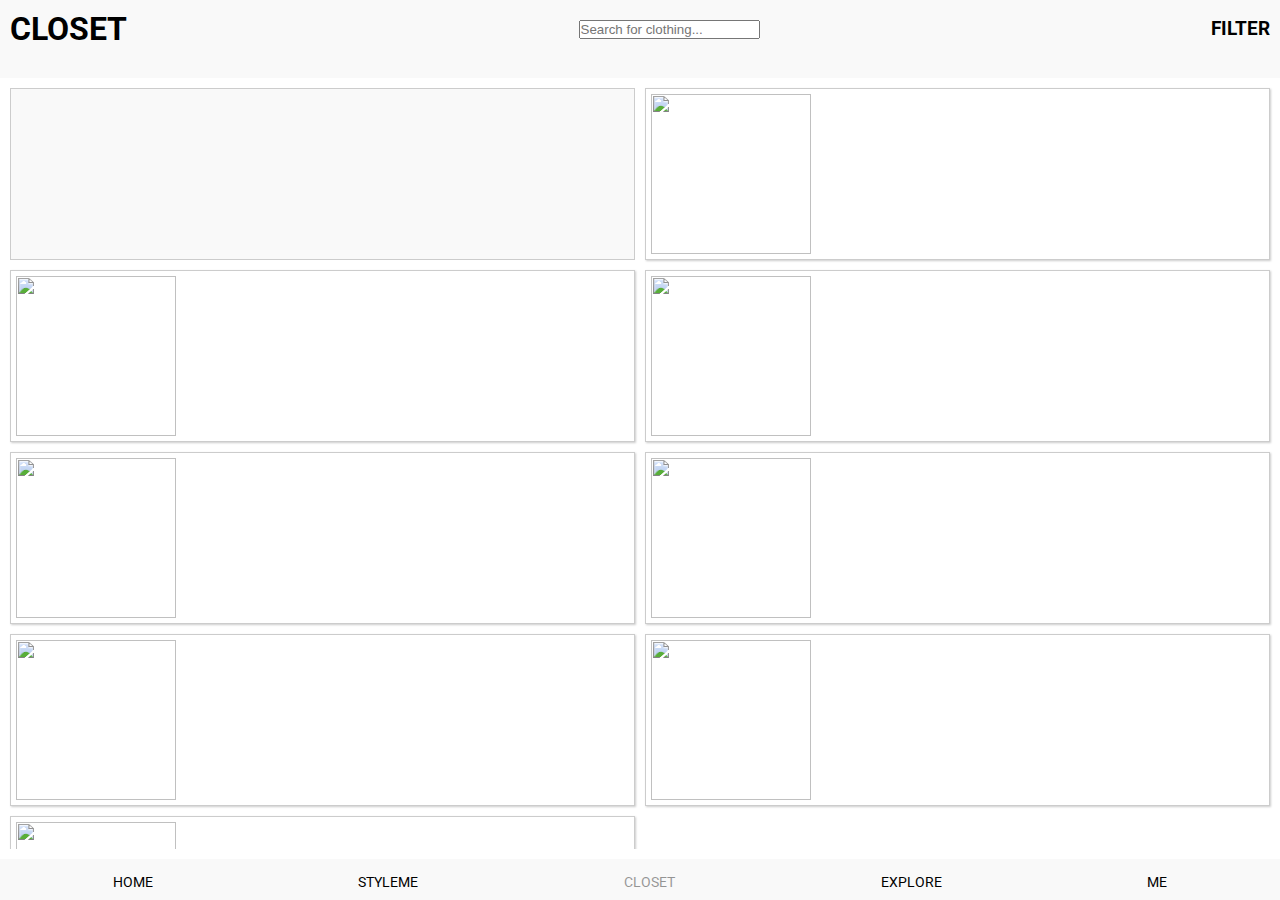
==== index.html @ d6cf50a1 "Add files via upload" ====
<!DOCTYPE html>
<html lang="en">
<head>
    <meta charset="UTF-8">
    <meta name="viewport" content="width=device-width, initial-scale=1.0">
    <meta http-equiv="X-UA-Compatible" content="ie-edge">
    <link rel="stylesheet" href="style.css"/>
    <link rel="stylesheet" href="fontawesome-free-5.12.1-web/css/all.min.css"/>
    <link href="https://fonts.googleapis.com/css?family=Roboto&display=swap" rel="stylesheet">
    
    <title>Sweather Closet Page</title>
</head>
<body>
    <!--<div id = "splash">
        <img src ="" alt ="" class="logo"/>
    </div>-->

    <!-- wrap around everything except footer b/c we want footer to be sticky-->
    <div class = "content">
        <header class="app-header">
            <div class="container">
                <h1>CLOSET</h1>
                <input type="text" id="search" placeholder="Search for clothing...">
                <h3>FILTER</h3>
            </div>
        </header>
    </div>

    <div class="grid container">
        <div class="add-panel">
            <a href="https://www.google.com">
                <i class="fas fa-plus"></i>
            </a>
        </div>

        <div class="item">
            <img src="img/adidassweater.jpg" alt=""/>
        </div>

        <div class="item">
            <img src="img/adidasshoes.jpg" alt=""/>
        </div>

        <div class="item">
            <img src="img/topmancardigan.jpg" alt=""/>
        </div>

        <div class="item">
            <img src="img/nikepants.jpg" alt=""/>
        </div>

        <div class="item">
            <img src="img/jeans.jpg" alt=""/>
        </div>

        <div class="item">
            <img src="img/beanie.jpg" alt=""/>
        </div>

        <div class="item">
            <img src="img/northfacehooie.jpg" alt=""/>
        </div>

        <div class="item">
            <img src="img/patagoniaparka.jpg" alt=""/>
        </div>

    </div>

    <div class="app-footer">
        <ul>
            <li>
                <i class="fas fa-home"></i>
                <p>HOME</p>
            </li>

            <li>
                <i class="fas fa-tshirt"></i>
                <p>STYLEME</p>
            </li>

            <li id="closet-icon">
                <i class="fas fa-door-closed"></i>
                <p>CLOSET</p>
            </li>

            <li>
                <i class="fas fa-search"></i>
                <p>EXPLORE</p>
            </li>

            <li>
                <i class="fas fa-user"></i>
                <p>ME</p>
            </li>


            
            
        </ul>
    </div>

    <script src="script.js"></script>
</body>
</html>
---- style.css ----
:root {
    --primary-color:#f9f9f9;
}

*{
    box-sizing: border-box;
    margin:0;
    padding:0;
}

html,
body{
    margin:0;
    height: 100%; /* adding this to make footer sticky */
}

body{
    font-family: 'Roboto', sans-serif;
    display: flex; /* adding this to make footer sticky */
    flex-direction: column; /* adding this to make footer sticky */
}

.content{
    flex: 1 0 auto; /* adding this to make footer sticky */
}

.container{
    width:100%;
    margin: 0 auto; /* 0 top and bottom, auto left and right*/
    padding:10px;
    /*overflow: none;*/
}


.app-header{
    background-color: var(--primary-color);
    padding-bottom: 20px;
    
    /*box-shadow: 2px 2px 8px #d3d3d3;*/
}
.app-header .container { /* want elements inside container to be flex */
    display:flex;
    flex-direction: row;
    align-items: center;
    justify-content: space-between;
}

.grid{
    display:grid;
    grid-template-columns: repeat(2, 1fr); /*repeating twice 1fr, creating two columns*/
    grid-gap: 10px;
    height:100%;
    overflow:auto;
}

.grid .item{
    display: flex;
    flex-direction: column;
    border: 1px #ccc solid;
    padding:5px;
    box-shadow: 1px 1px 2px #ccc; /*2px blur*/
}

.grid .add-panel{
    display: flex;
    flex-direction: column;
    border: 1px #ccc solid;
    padding:5px;
    background-color: var(--primary-color);
    justify-content: center;
    align-items: center;
}

.grid .add-panel i{
    color:black;
    opacity:0.7;
    font-size: 50px;
}

.grid .item img{
    width:160px;
    height:160px;
}

.app-footer{
    background-color: var(--primary-color); 
    padding:10px;
    font-size:14px;
    margin-top: 10px;
    flex-shrink: 0; /* adding this to make footer sticky */
}

.app-footer ul{
    display: flex;
    align-items: center;
    justify-content: space-around; /*put space in between elements and outside of element */
    list-style: none;
}

.app-footer ul li{
    display: flex; /*targeting list items and making them flex */
    flex-direction: column;
    align-items: center;
}

.app-footer ul li i{
    font-size: 20px;
    margin-bottom:5px;
}

.app-footer ul li .fa-door-closed{
    /*color:#686868;*/
    opacity:0.4;
}

.app-footer ul #closet-icon p{
    opacity:0.4;
}

.hide{
    display:none;
}
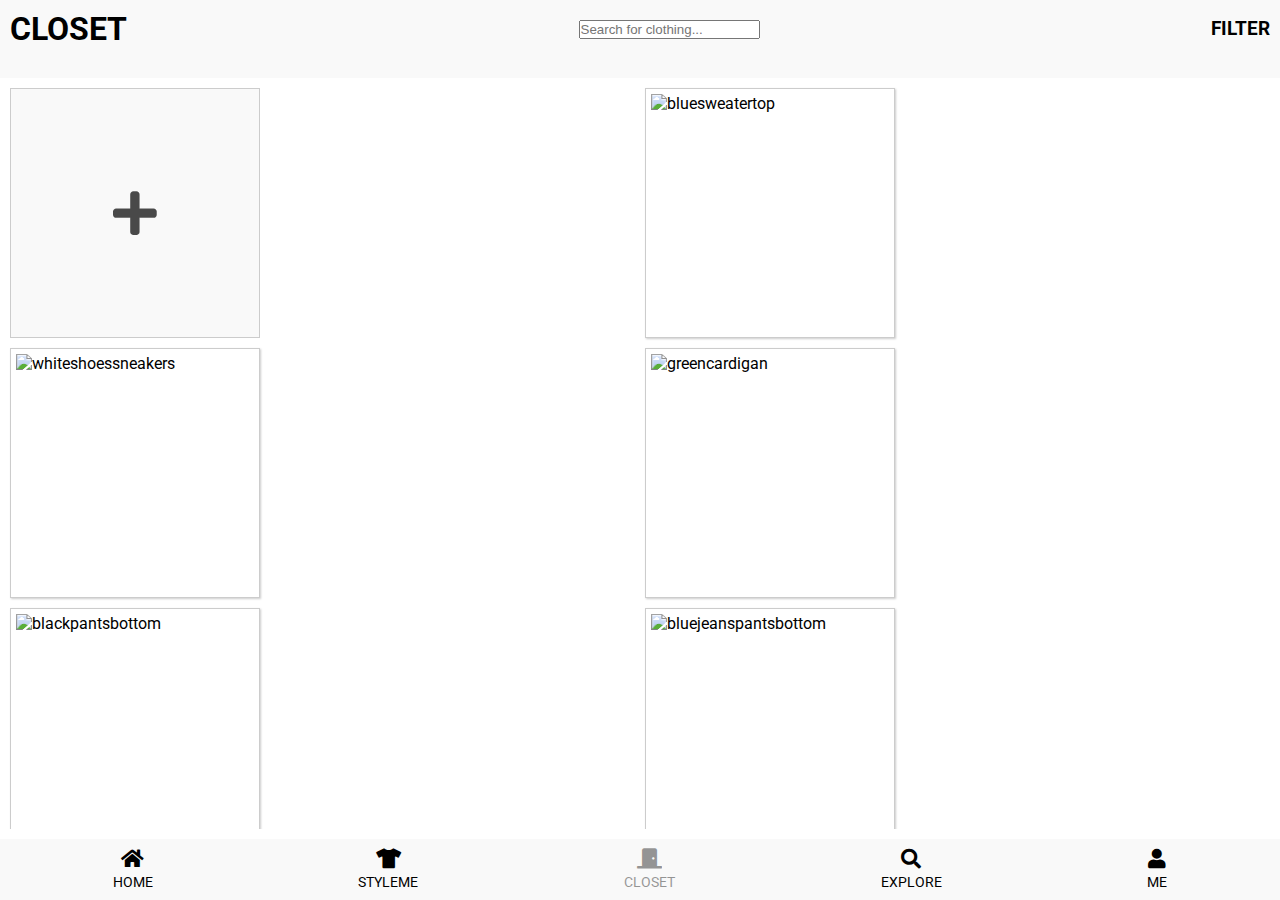
==== commit ed7720ae: "Updates to Code" ====
--- a/index.html
+++ b/index.html
@@ -34,35 +34,35 @@
         </div>
 
         <div class="item">
-            <img src="img/adidassweater.jpg" alt=""/>
+            <img src="img/adidassweater.jpg" alt="bluesweatertop"/>
         </div>
 
         <div class="item">
-            <img src="img/adidasshoes.jpg" alt=""/>
+            <img src="img/adidasshoes.jpg" alt="whiteshoessneakers"/>
         </div>
 
         <div class="item">
-            <img src="img/topmancardigan.jpg" alt=""/>
+            <img src="img/topmancardigan.jpg" alt="greencardigan"/>
         </div>
 
         <div class="item">
-            <img src="img/nikepants.jpg" alt=""/>
+            <img src="img/nikepants.jpg" alt="blackpantsbottom"/>
         </div>
 
         <div class="item">
-            <img src="img/jeans.jpg" alt=""/>
+            <img src="img/jeans.jpg" alt="bluejeanspantsbottom"/>
         </div>
 
         <div class="item">
-            <img src="img/beanie.jpg" alt=""/>
+            <img src="img/beanie.jpg" alt="yellowbeaniehat"/>
         </div>
 
         <div class="item">
-            <img src="img/northfacehooie.jpg" alt=""/>
+            <img src="img/northfacehooie.jpg" alt="bluehoodietop"/>
         </div>
 
         <div class="item">
-            <img src="img/patagoniaparka.jpg" alt=""/>
+            <img src="img/patagoniaparka.jpg" alt="blackparkacoattopjacket"/>
         </div>
 
     </div>
--- a/style.css
+++ b/style.css
@@ -59,6 +59,8 @@
     border: 1px #ccc solid;
     padding:5px;
     box-shadow: 1px 1px 2px #ccc; /*2px blur*/
+    width: 250px;
+    height: 250px;
 }
 
 .grid .add-panel{
@@ -69,6 +71,8 @@
     background-color: var(--primary-color);
     justify-content: center;
     align-items: center;
+    width: 250px;
+    height: 250px;
 }
 
 .grid .add-panel i{
@@ -78,8 +82,8 @@
 }
 
 .grid .item img{
-    width:160px;
-    height:160px;
+    width:100%;
+    height:100%;
 }
 
 .app-footer{
--- a/fontawesome-free-5.12.1-web/css/all.min.css
+++ b/fontawesome-free-5.12.1-web/css/all.min.css
@@ -0,0 +1,5 @@
+/*!
+ * Font Awesome Free 5.12.1 by @fontawesome - https://fontawesome.com
+ * License - https://fontawesome.com/license/free (Icons: CC BY 4.0, Fonts: SIL OFL 1.1, Code: MIT License)
+ */
+.fa,.fab,.fad,.fal,.far,.fas{-moz-osx-font-smoothing:grayscale;-webkit-font-smoothing:antialiased;display:inline-block;font-style:normal;font-variant:normal;text-rendering:auto;line-height:1}.fa-lg{font-size:1.33333em;line-height:.75em;vertical-align:-.0667em}.fa-xs{font-size:.75em}.fa-sm{font-size:.875em}.fa-1x{font-size:1em}.fa-2x{font-size:2em}.fa-3x{font-size:3em}.fa-4x{font-size:4em}.fa-5x{font-size:5em}.fa-6x{font-size:6em}.fa-7x{font-size:7em}.fa-8x{font-size:8em}.fa-9x{font-size:9em}.fa-10x{font-size:10em}.fa-fw{text-align:center;width:1.25em}.fa-ul{list-style-type:none;margin-left:2.5em;padding-left:0}.fa-ul>li{position:relative}.fa-li{left:-2em;position:absolute;text-align:center;width:2em;line-height:inherit}.fa-border{border:.08em solid #eee;border-radius:.1em;padding:.2em .25em .15em}.fa-pull-left{float:left}.fa-pull-right{float:right}.fa.fa-pull-left,.fab.fa-pull-left,.fal.fa-pull-left,.far.fa-pull-left,.fas.fa-pull-left{margin-right:.3em}.fa.fa-pull-right,.fab.fa-pull-right,.fal.fa-pull-right,.far.fa-pull-right,.fas.fa-pull-right{margin-left:.3em}.fa-spin{-webkit-animation:fa-spin 2s linear infinite;animation:fa-spin 2s linear infinite}.fa-pulse{-webkit-animation:fa-spin 1s steps(8) infinite;animation:fa-spin 1s steps(8) infinite}@-webkit-keyframes fa-spin{0%{-webkit-transform:rotate(0deg);transform:rotate(0deg)}to{-webkit-transform:rotate(1turn);transform:rotate(1turn)}}@keyframes fa-spin{0%{-webkit-transform:rotate(0deg);transform:rotate(0deg)}to{-webkit-transform:rotate(1turn);transform:rotate(1turn)}}.fa-rotate-90{-ms-filter:"progid:DXImageTransform.Microsoft.BasicImage(rotation=1)";-webkit-transform:rotate(90deg);transform:rotate(90deg)}.fa-rotate-180{-ms-filter:"progid:DXImageTransform.Microsoft.BasicImage(rotation=2)";-webkit-transform:rotate(180deg);transform:rotate(180deg)}.fa-rotate-270{-ms-filter:"progid:DXImageTransform.Microsoft.BasicImage(rotation=3)";-webkit-transform:rotate(270deg);transform:rotate(270deg)}.fa-flip-horizontal{-ms-filter:"progid:DXImageTransform.Microsoft.BasicImage(rotation=0, mirror=1)";-webkit-transform:scaleX(-1);transform:scaleX(-1)}.fa-flip-vertical{-webkit-transform:scaleY(-1);transform:scaleY(-1)}.fa-flip-both,.fa-flip-horizontal.fa-flip-vertical,.fa-flip-vertical{-ms-filter:"progid:DXImageTransform.Microsoft.BasicImage(rotation=2, mirror=1)"}.fa-flip-both,.fa-flip-horizontal.fa-flip-vertical{-webkit-transform:scale(-1);transform:scale(-1)}:root .fa-flip-both,:root .fa-flip-horizontal,:root .fa-flip-vertical,:root .fa-rotate-90,:root .fa-rotate-180,:root .fa-rotate-270{-webkit-filter:none;filter:none}.fa-stack{display:inline-block;height:2em;line-height:2em;position:relative;vertical-align:middle;width:2.5em}.fa-stack-1x,.fa-stack-2x{left:0;position:absolute;text-align:center;width:100%}.fa-stack-1x{line-height:inherit}.fa-stack-2x{font-size:2em}.fa-inverse{color:#fff}.fa-500px:before{content:"\f26e"}.fa-accessible-icon:before{content:"\f368"}.fa-accusoft:before{content:"\f369"}.fa-acquisitions-incorporated:before{content:"\f6af"}.fa-ad:before{content:"\f641"}.fa-address-book:before{content:"\f2b9"}.fa-address-card:before{content:"\f2bb"}.fa-adjust:before{content:"\f042"}.fa-adn:before{content:"\f170"}.fa-adobe:before{content:"\f778"}.fa-adversal:before{content:"\f36a"}.fa-affiliatetheme:before{content:"\f36b"}.fa-air-freshener:before{content:"\f5d0"}.fa-airbnb:before{content:"\f834"}.fa-algolia:before{content:"\f36c"}.fa-align-center:before{content:"\f037"}.fa-align-justify:before{content:"\f039"}.fa-align-left:before{content:"\f036"}.fa-align-right:before{content:"\f038"}.fa-alipay:before{content:"\f642"}.fa-allergies:before{content:"\f461"}.fa-amazon:before{content:"\f270"}.fa-amazon-pay:before{content:"\f42c"}.fa-ambulance:before{content:"\f0f9"}.fa-american-sign-language-interpreting:before{content:"\f2a3"}.fa-amilia:before{content:"\f36d"}.fa-anchor:before{content:"\f13d"}.fa-android:before{content:"\f17b"}.fa-angellist:before{content:"\f209"}.fa-angle-double-down:before{content:"\f103"}.fa-angle-double-left:before{content:"\f100"}.fa-angle-double-right:before{content:"\f101"}.fa-angle-double-up:before{content:"\f102"}.fa-angle-down:before{content:"\f107"}.fa-angle-left:before{content:"\f104"}.fa-angle-right:before{content:"\f105"}.fa-angle-up:before{content:"\f106"}.fa-angry:before{content:"\f556"}.fa-angrycreative:before{content:"\f36e"}.fa-angular:before{content:"\f420"}.fa-ankh:before{content:"\f644"}.fa-app-store:before{content:"\f36f"}.fa-app-store-ios:before{content:"\f370"}.fa-apper:before{content:"\f371"}.fa-apple:before{content:"\f179"}.fa-apple-alt:before{content:"\f5d1"}.fa-apple-pay:before{content:"\f415"}.fa-archive:before{content:"\f187"}.fa-archway:before{content:"\f557"}.fa-arrow-alt-circle-down:before{content:"\f358"}.fa-arrow-alt-circle-left:before{content:"\f359"}.fa-arrow-alt-circle-right:before{content:"\f35a"}.fa-arrow-alt-circle-up:before{content:"\f35b"}.fa-arrow-circle-down:before{content:"\f0ab"}.fa-arrow-circle-left:before{content:"\f0a8"}.fa-arrow-circle-right:before{content:"\f0a9"}.fa-arrow-circle-up:before{content:"\f0aa"}.fa-arrow-down:before{content:"\f063"}.fa-arrow-left:before{content:"\f060"}.fa-arrow-right:before{content:"\f061"}.fa-arrow-up:before{content:"\f062"}.fa-arrows-alt:before{content:"\f0b2"}.fa-arrows-alt-h:before{content:"\f337"}.fa-arrows-alt-v:before{content:"\f338"}.fa-artstation:before{content:"\f77a"}.fa-assistive-listening-systems:before{content:"\f2a2"}.fa-asterisk:before{content:"\f069"}.fa-asymmetrik:before{content:"\f372"}.fa-at:before{content:"\f1fa"}.fa-atlas:before{content:"\f558"}.fa-atlassian:before{content:"\f77b"}.fa-atom:before{content:"\f5d2"}.fa-audible:before{content:"\f373"}.fa-audio-description:before{content:"\f29e"}.fa-autoprefixer:before{content:"\f41c"}.fa-avianex:before{content:"\f374"}.fa-aviato:before{content:"\f421"}.fa-award:before{content:"\f559"}.fa-aws:before{content:"\f375"}.fa-baby:before{content:"\f77c"}.fa-baby-carriage:before{content:"\f77d"}.fa-backspace:before{content:"\f55a"}.fa-backward:before{content:"\f04a"}.fa-bacon:before{content:"\f7e5"}.fa-bahai:before{content:"\f666"}.fa-balance-scale:before{content:"\f24e"}.fa-balance-scale-left:before{content:"\f515"}.fa-balance-scale-right:before{content:"\f516"}.fa-ban:before{content:"\f05e"}.fa-band-aid:before{content:"\f462"}.fa-bandcamp:before{content:"\f2d5"}.fa-barcode:before{content:"\f02a"}.fa-bars:before{content:"\f0c9"}.fa-baseball-ball:before{content:"\f433"}.fa-basketball-ball:before{content:"\f434"}.fa-bath:before{content:"\f2cd"}.fa-battery-empty:before{content:"\f244"}.fa-battery-full:before{content:"\f240"}.fa-battery-half:before{content:"\f242"}.fa-battery-quarter:before{content:"\f243"}.fa-battery-three-quarters:before{content:"\f241"}.fa-battle-net:before{content:"\f835"}.fa-bed:before{content:"\f236"}.fa-beer:before{content:"\f0fc"}.fa-behance:before{content:"\f1b4"}.fa-behance-square:before{content:"\f1b5"}.fa-bell:before{content:"\f0f3"}.fa-bell-slash:before{content:"\f1f6"}.fa-bezier-curve:before{content:"\f55b"}.fa-bible:before{content:"\f647"}.fa-bicycle:before{content:"\f206"}.fa-biking:before{content:"\f84a"}.fa-bimobject:before{content:"\f378"}.fa-binoculars:before{content:"\f1e5"}.fa-biohazard:before{content:"\f780"}.fa-birthday-cake:before{content:"\f1fd"}.fa-bitbucket:before{content:"\f171"}.fa-bitcoin:before{content:"\f379"}.fa-bity:before{content:"\f37a"}.fa-black-tie:before{content:"\f27e"}.fa-blackberry:before{content:"\f37b"}.fa-blender:before{content:"\f517"}.fa-blender-phone:before{content:"\f6b6"}.fa-blind:before{content:"\f29d"}.fa-blog:before{content:"\f781"}.fa-blogger:before{content:"\f37c"}.fa-blogger-b:before{content:"\f37d"}.fa-bluetooth:before{content:"\f293"}.fa-bluetooth-b:before{content:"\f294"}.fa-bold:before{content:"\f032"}.fa-bolt:before{content:"\f0e7"}.fa-bomb:before{content:"\f1e2"}.fa-bone:before{content:"\f5d7"}.fa-bong:before{content:"\f55c"}.fa-book:before{content:"\f02d"}.fa-book-dead:before{content:"\f6b7"}.fa-book-medical:before{content:"\f7e6"}.fa-book-open:before{content:"\f518"}.fa-book-reader:before{content:"\f5da"}.fa-bookmark:before{content:"\f02e"}.fa-bootstrap:before{content:"\f836"}.fa-border-all:before{content:"\f84c"}.fa-border-none:before{content:"\f850"}.fa-border-style:before{content:"\f853"}.fa-bowling-ball:before{content:"\f436"}.fa-box:before{content:"\f466"}.fa-box-open:before{content:"\f49e"}.fa-boxes:before{content:"\f468"}.fa-braille:before{content:"\f2a1"}.fa-brain:before{content:"\f5dc"}.fa-bread-slice:before{content:"\f7ec"}.fa-briefcase:before{content:"\f0b1"}.fa-briefcase-medical:before{content:"\f469"}.fa-broadcast-tower:before{content:"\f519"}.fa-broom:before{content:"\f51a"}.fa-brush:before{content:"\f55d"}.fa-btc:before{content:"\f15a"}.fa-buffer:before{content:"\f837"}.fa-bug:before{content:"\f188"}.fa-building:before{content:"\f1ad"}.fa-bullhorn:before{content:"\f0a1"}.fa-bullseye:before{content:"\f140"}.fa-burn:before{content:"\f46a"}.fa-buromobelexperte:before{content:"\f37f"}.fa-bus:before{content:"\f207"}.fa-bus-alt:before{content:"\f55e"}.fa-business-time:before{content:"\f64a"}.fa-buy-n-large:before{content:"\f8a6"}.fa-buysellads:before{content:"\f20d"}.fa-calculator:before{content:"\f1ec"}.fa-calendar:before{content:"\f133"}.fa-calendar-alt:before{content:"\f073"}.fa-calendar-check:before{content:"\f274"}.fa-calendar-day:before{content:"\f783"}.fa-calendar-minus:before{content:"\f272"}.fa-calendar-plus:before{content:"\f271"}.fa-calendar-times:before{content:"\f273"}.fa-calendar-week:before{content:"\f784"}.fa-camera:before{content:"\f030"}.fa-camera-retro:before{content:"\f083"}.fa-campground:before{content:"\f6bb"}.fa-canadian-maple-leaf:before{content:"\f785"}.fa-candy-cane:before{content:"\f786"}.fa-cannabis:before{content:"\f55f"}.fa-capsules:before{content:"\f46b"}.fa-car:before{content:"\f1b9"}.fa-car-alt:before{content:"\f5de"}.fa-car-battery:before{content:"\f5df"}.fa-car-crash:before{content:"\f5e1"}.fa-car-side:before{content:"\f5e4"}.fa-caravan:before{content:"\f8ff"}.fa-caret-down:before{content:"\f0d7"}.fa-caret-left:before{content:"\f0d9"}.fa-caret-right:before{content:"\f0da"}.fa-caret-square-down:before{content:"\f150"}.fa-caret-square-left:before{content:"\f191"}.fa-caret-square-right:before{content:"\f152"}.fa-caret-square-up:before{content:"\f151"}.fa-caret-up:before{content:"\f0d8"}.fa-carrot:before{content:"\f787"}.fa-cart-arrow-down:before{content:"\f218"}.fa-cart-plus:before{content:"\f217"}.fa-cash-register:before{content:"\f788"}.fa-cat:before{content:"\f6be"}.fa-cc-amazon-pay:before{content:"\f42d"}.fa-cc-amex:before{content:"\f1f3"}.fa-cc-apple-pay:before{content:"\f416"}.fa-cc-diners-club:before{content:"\f24c"}.fa-cc-discover:before{content:"\f1f2"}.fa-cc-jcb:before{content:"\f24b"}.fa-cc-mastercard:before{content:"\f1f1"}.fa-cc-paypal:before{content:"\f1f4"}.fa-cc-stripe:before{content:"\f1f5"}.fa-cc-visa:before{content:"\f1f0"}.fa-centercode:before{content:"\f380"}.fa-centos:before{content:"\f789"}.fa-certificate:before{content:"\f0a3"}.fa-chair:before{content:"\f6c0"}.fa-chalkboard:before{content:"\f51b"}.fa-chalkboard-teacher:before{content:"\f51c"}.fa-charging-station:before{content:"\f5e7"}.fa-chart-area:before{content:"\f1fe"}.fa-chart-bar:before{content:"\f080"}.fa-chart-line:before{content:"\f201"}.fa-chart-pie:before{content:"\f200"}.fa-check:before{content:"\f00c"}.fa-check-circle:before{content:"\f058"}.fa-check-double:before{content:"\f560"}.fa-check-square:before{content:"\f14a"}.fa-cheese:before{content:"\f7ef"}.fa-chess:before{content:"\f439"}.fa-chess-bishop:before{content:"\f43a"}.fa-chess-board:before{content:"\f43c"}.fa-chess-king:before{content:"\f43f"}.fa-chess-knight:before{content:"\f441"}.fa-chess-pawn:before{content:"\f443"}.fa-chess-queen:before{content:"\f445"}.fa-chess-rook:before{content:"\f447"}.fa-chevron-circle-down:before{content:"\f13a"}.fa-chevron-circle-left:before{content:"\f137"}.fa-chevron-circle-right:before{content:"\f138"}.fa-chevron-circle-up:before{content:"\f139"}.fa-chevron-down:before{content:"\f078"}.fa-chevron-left:before{content:"\f053"}.fa-chevron-right:before{content:"\f054"}.fa-chevron-up:before{content:"\f077"}.fa-child:before{content:"\f1ae"}.fa-chrome:before{content:"\f268"}.fa-chromecast:before{content:"\f838"}.fa-church:before{content:"\f51d"}.fa-circle:before{content:"\f111"}.fa-circle-notch:before{content:"\f1ce"}.fa-city:before{content:"\f64f"}.fa-clinic-medical:before{content:"\f7f2"}.fa-clipboard:before{content:"\f328"}.fa-clipboard-check:before{content:"\f46c"}.fa-clipboard-list:before{content:"\f46d"}.fa-clock:before{content:"\f017"}.fa-clone:before{content:"\f24d"}.fa-closed-captioning:before{content:"\f20a"}.fa-cloud:before{content:"\f0c2"}.fa-cloud-download-alt:before{content:"\f381"}.fa-cloud-meatball:before{content:"\f73b"}.fa-cloud-moon:before{content:"\f6c3"}.fa-cloud-moon-rain:before{content:"\f73c"}.fa-cloud-rain:before{content:"\f73d"}.fa-cloud-showers-heavy:before{content:"\f740"}.fa-cloud-sun:before{content:"\f6c4"}.fa-cloud-sun-rain:before{content:"\f743"}.fa-cloud-upload-alt:before{content:"\f382"}.fa-cloudscale:before{content:"\f383"}.fa-cloudsmith:before{content:"\f384"}.fa-cloudversify:before{content:"\f385"}.fa-cocktail:before{content:"\f561"}.fa-code:before{content:"\f121"}.fa-code-branch:before{content:"\f126"}.fa-codepen:before{content:"\f1cb"}.fa-codiepie:before{content:"\f284"}.fa-coffee:before{content:"\f0f4"}.fa-cog:before{content:"\f013"}.fa-cogs:before{content:"\f085"}.fa-coins:before{content:"\f51e"}.fa-columns:before{content:"\f0db"}.fa-comment:before{content:"\f075"}.fa-comment-alt:before{content:"\f27a"}.fa-comment-dollar:before{content:"\f651"}.fa-comment-dots:before{content:"\f4ad"}.fa-comment-medical:before{content:"\f7f5"}.fa-comment-slash:before{content:"\f4b3"}.fa-comments:before{content:"\f086"}.fa-comments-dollar:before{content:"\f653"}.fa-compact-disc:before{content:"\f51f"}.fa-compass:before{content:"\f14e"}.fa-compress:before{content:"\f066"}.fa-compress-alt:before{content:"\f422"}.fa-compress-arrows-alt:before{content:"\f78c"}.fa-concierge-bell:before{content:"\f562"}.fa-confluence:before{content:"\f78d"}.fa-connectdevelop:before{content:"\f20e"}.fa-contao:before{content:"\f26d"}.fa-cookie:before{content:"\f563"}.fa-cookie-bite:before{content:"\f564"}.fa-copy:before{content:"\f0c5"}.fa-copyright:before{content:"\f1f9"}.fa-cotton-bureau:before{content:"\f89e"}.fa-couch:before{content:"\f4b8"}.fa-cpanel:before{content:"\f388"}.fa-creative-commons:before{content:"\f25e"}.fa-creative-commons-by:before{content:"\f4e7"}.fa-creative-commons-nc:before{content:"\f4e8"}.fa-creative-commons-nc-eu:before{content:"\f4e9"}.fa-creative-commons-nc-jp:before{content:"\f4ea"}.fa-creative-commons-nd:before{content:"\f4eb"}.fa-creative-commons-pd:before{content:"\f4ec"}.fa-creative-commons-pd-alt:before{content:"\f4ed"}.fa-creative-commons-remix:before{content:"\f4ee"}.fa-creative-commons-sa:before{content:"\f4ef"}.fa-creative-commons-sampling:before{content:"\f4f0"}.fa-creative-commons-sampling-plus:before{content:"\f4f1"}.fa-creative-commons-share:before{content:"\f4f2"}.fa-creative-commons-zero:before{content:"\f4f3"}.fa-credit-card:before{content:"\f09d"}.fa-critical-role:before{content:"\f6c9"}.fa-crop:before{content:"\f125"}.fa-crop-alt:before{content:"\f565"}.fa-cross:before{content:"\f654"}.fa-crosshairs:before{content:"\f05b"}.fa-crow:before{content:"\f520"}.fa-crown:before{content:"\f521"}.fa-crutch:before{content:"\f7f7"}.fa-css3:before{content:"\f13c"}.fa-css3-alt:before{content:"\f38b"}.fa-cube:before{content:"\f1b2"}.fa-cubes:before{content:"\f1b3"}.fa-cut:before{content:"\f0c4"}.fa-cuttlefish:before{content:"\f38c"}.fa-d-and-d:before{content:"\f38d"}.fa-d-and-d-beyond:before{content:"\f6ca"}.fa-dailymotion:before{content:"\f952"}.fa-dashcube:before{content:"\f210"}.fa-database:before{content:"\f1c0"}.fa-deaf:before{content:"\f2a4"}.fa-delicious:before{content:"\f1a5"}.fa-democrat:before{content:"\f747"}.fa-deploydog:before{content:"\f38e"}.fa-deskpro:before{content:"\f38f"}.fa-desktop:before{content:"\f108"}.fa-dev:before{content:"\f6cc"}.fa-deviantart:before{content:"\f1bd"}.fa-dharmachakra:before{content:"\f655"}.fa-dhl:before{content:"\f790"}.fa-diagnoses:before{content:"\f470"}.fa-diaspora:before{content:"\f791"}.fa-dice:before{content:"\f522"}.fa-dice-d20:before{content:"\f6cf"}.fa-dice-d6:before{content:"\f6d1"}.fa-dice-five:before{content:"\f523"}.fa-dice-four:before{content:"\f524"}.fa-dice-one:before{content:"\f525"}.fa-dice-six:before{content:"\f526"}.fa-dice-three:before{content:"\f527"}.fa-dice-two:before{content:"\f528"}.fa-digg:before{content:"\f1a6"}.fa-digital-ocean:before{content:"\f391"}.fa-digital-tachograph:before{content:"\f566"}.fa-directions:before{content:"\f5eb"}.fa-discord:before{content:"\f392"}.fa-discourse:before{content:"\f393"}.fa-divide:before{content:"\f529"}.fa-dizzy:before{content:"\f567"}.fa-dna:before{content:"\f471"}.fa-dochub:before{content:"\f394"}.fa-docker:before{content:"\f395"}.fa-dog:before{content:"\f6d3"}.fa-dollar-sign:before{content:"\f155"}.fa-dolly:before{content:"\f472"}.fa-dolly-flatbed:before{content:"\f474"}.fa-donate:before{content:"\f4b9"}.fa-door-closed:before{content:"\f52a"}.fa-door-open:before{content:"\f52b"}.fa-dot-circle:before{content:"\f192"}.fa-dove:before{content:"\f4ba"}.fa-download:before{content:"\f019"}.fa-draft2digital:before{content:"\f396"}.fa-drafting-compass:before{content:"\f568"}.fa-dragon:before{content:"\f6d5"}.fa-draw-polygon:before{content:"\f5ee"}.fa-dribbble:before{content:"\f17d"}.fa-dribbble-square:before{content:"\f397"}.fa-dropbox:before{content:"\f16b"}.fa-drum:before{content:"\f569"}.fa-drum-steelpan:before{content:"\f56a"}.fa-drumstick-bite:before{content:"\f6d7"}.fa-drupal:before{content:"\f1a9"}.fa-dumbbell:before{content:"\f44b"}.fa-dumpster:before{content:"\f793"}.fa-dumpster-fire:before{content:"\f794"}.fa-dungeon:before{content:"\f6d9"}.fa-dyalog:before{content:"\f399"}.fa-earlybirds:before{content:"\f39a"}.fa-ebay:before{content:"\f4f4"}.fa-edge:before{content:"\f282"}.fa-edit:before{content:"\f044"}.fa-egg:before{content:"\f7fb"}.fa-eject:before{content:"\f052"}.fa-elementor:before{content:"\f430"}.fa-ellipsis-h:before{content:"\f141"}.fa-ellipsis-v:before{content:"\f142"}.fa-ello:before{content:"\f5f1"}.fa-ember:before{content:"\f423"}.fa-empire:before{content:"\f1d1"}.fa-envelope:before{content:"\f0e0"}.fa-envelope-open:before{content:"\f2b6"}.fa-envelope-open-text:before{content:"\f658"}.fa-envelope-square:before{content:"\f199"}.fa-envira:before{content:"\f299"}.fa-equals:before{content:"\f52c"}.fa-eraser:before{content:"\f12d"}.fa-erlang:before{content:"\f39d"}.fa-ethereum:before{content:"\f42e"}.fa-ethernet:before{content:"\f796"}.fa-etsy:before{content:"\f2d7"}.fa-euro-sign:before{content:"\f153"}.fa-evernote:before{content:"\f839"}.fa-exchange-alt:before{content:"\f362"}.fa-exclamation:before{content:"\f12a"}.fa-exclamation-circle:before{content:"\f06a"}.fa-exclamation-triangle:before{content:"\f071"}.fa-expand:before{content:"\f065"}.fa-expand-alt:before{content:"\f424"}.fa-expand-arrows-alt:before{content:"\f31e"}.fa-expeditedssl:before{content:"\f23e"}.fa-external-link-alt:before{content:"\f35d"}.fa-external-link-square-alt:before{content:"\f360"}.fa-eye:before{content:"\f06e"}.fa-eye-dropper:before{content:"\f1fb"}.fa-eye-slash:before{content:"\f070"}.fa-facebook:before{content:"\f09a"}.fa-facebook-f:before{content:"\f39e"}.fa-facebook-messenger:before{content:"\f39f"}.fa-facebook-square:before{content:"\f082"}.fa-fan:before{content:"\f863"}.fa-fantasy-flight-games:before{content:"\f6dc"}.fa-fast-backward:before{content:"\f049"}.fa-fast-forward:before{content:"\f050"}.fa-fax:before{content:"\f1ac"}.fa-feather:before{content:"\f52d"}.fa-feather-alt:before{content:"\f56b"}.fa-fedex:before{content:"\f797"}.fa-fedora:before{content:"\f798"}.fa-female:before{content:"\f182"}.fa-fighter-jet:before{content:"\f0fb"}.fa-figma:before{content:"\f799"}.fa-file:before{content:"\f15b"}.fa-file-alt:before{content:"\f15c"}.fa-file-archive:before{content:"\f1c6"}.fa-file-audio:before{content:"\f1c7"}.fa-file-code:before{content:"\f1c9"}.fa-file-contract:before{content:"\f56c"}.fa-file-csv:before{content:"\f6dd"}.fa-file-download:before{content:"\f56d"}.fa-file-excel:before{content:"\f1c3"}.fa-file-export:before{content:"\f56e"}.fa-file-image:before{content:"\f1c5"}.fa-file-import:before{content:"\f56f"}.fa-file-invoice:before{content:"\f570"}.fa-file-invoice-dollar:before{content:"\f571"}.fa-file-medical:before{content:"\f477"}.fa-file-medical-alt:before{content:"\f478"}.fa-file-pdf:before{content:"\f1c1"}.fa-file-powerpoint:before{content:"\f1c4"}.fa-file-prescription:before{content:"\f572"}.fa-file-signature:before{content:"\f573"}.fa-file-upload:before{content:"\f574"}.fa-file-video:before{content:"\f1c8"}.fa-file-word:before{content:"\f1c2"}.fa-fill:before{content:"\f575"}.fa-fill-drip:before{content:"\f576"}.fa-film:before{content:"\f008"}.fa-filter:before{content:"\f0b0"}.fa-fingerprint:before{content:"\f577"}.fa-fire:before{content:"\f06d"}.fa-fire-alt:before{content:"\f7e4"}.fa-fire-extinguisher:before{content:"\f134"}.fa-firefox:before{content:"\f269"}.fa-firefox-browser:before{content:"\f907"}.fa-first-aid:before{content:"\f479"}.fa-first-order:before{content:"\f2b0"}.fa-first-order-alt:before{content:"\f50a"}.fa-firstdraft:before{content:"\f3a1"}.fa-fish:before{content:"\f578"}.fa-fist-raised:before{content:"\f6de"}.fa-flag:before{content:"\f024"}.fa-flag-checkered:before{content:"\f11e"}.fa-flag-usa:before{content:"\f74d"}.fa-flask:before{content:"\f0c3"}.fa-flickr:before{content:"\f16e"}.fa-flipboard:before{content:"\f44d"}.fa-flushed:before{content:"\f579"}.fa-fly:before{content:"\f417"}.fa-folder:before{content:"\f07b"}.fa-folder-minus:before{content:"\f65d"}.fa-folder-open:before{content:"\f07c"}.fa-folder-plus:before{content:"\f65e"}.fa-font:before{content:"\f031"}.fa-font-awesome:before{content:"\f2b4"}.fa-font-awesome-alt:before{content:"\f35c"}.fa-font-awesome-flag:before{content:"\f425"}.fa-font-awesome-logo-full:before{content:"\f4e6"}.fa-fonticons:before{content:"\f280"}.fa-fonticons-fi:before{content:"\f3a2"}.fa-football-ball:before{content:"\f44e"}.fa-fort-awesome:before{content:"\f286"}.fa-fort-awesome-alt:before{content:"\f3a3"}.fa-forumbee:before{content:"\f211"}.fa-forward:before{content:"\f04e"}.fa-foursquare:before{content:"\f180"}.fa-free-code-camp:before{content:"\f2c5"}.fa-freebsd:before{content:"\f3a4"}.fa-frog:before{content:"\f52e"}.fa-frown:before{content:"\f119"}.fa-frown-open:before{content:"\f57a"}.fa-fulcrum:before{content:"\f50b"}.fa-funnel-dollar:before{content:"\f662"}.fa-futbol:before{content:"\f1e3"}.fa-galactic-republic:before{content:"\f50c"}.fa-galactic-senate:before{content:"\f50d"}.fa-gamepad:before{content:"\f11b"}.fa-gas-pump:before{content:"\f52f"}.fa-gavel:before{content:"\f0e3"}.fa-gem:before{content:"\f3a5"}.fa-genderless:before{content:"\f22d"}.fa-get-pocket:before{content:"\f265"}.fa-gg:before{content:"\f260"}.fa-gg-circle:before{content:"\f261"}.fa-ghost:before{content:"\f6e2"}.fa-gift:before{content:"\f06b"}.fa-gifts:before{content:"\f79c"}.fa-git:before{content:"\f1d3"}.fa-git-alt:before{content:"\f841"}.fa-git-square:before{content:"\f1d2"}.fa-github:before{content:"\f09b"}.fa-github-alt:before{content:"\f113"}.fa-github-square:before{content:"\f092"}.fa-gitkraken:before{content:"\f3a6"}.fa-gitlab:before{content:"\f296"}.fa-gitter:before{content:"\f426"}.fa-glass-cheers:before{content:"\f79f"}.fa-glass-martini:before{content:"\f000"}.fa-glass-martini-alt:before{content:"\f57b"}.fa-glass-whiskey:before{content:"\f7a0"}.fa-glasses:before{content:"\f530"}.fa-glide:before{content:"\f2a5"}.fa-glide-g:before{content:"\f2a6"}.fa-globe:before{content:"\f0ac"}.fa-globe-africa:before{content:"\f57c"}.fa-globe-americas:before{content:"\f57d"}.fa-globe-asia:before{content:"\f57e"}.fa-globe-europe:before{content:"\f7a2"}.fa-gofore:before{content:"\f3a7"}.fa-golf-ball:before{content:"\f450"}.fa-goodreads:before{content:"\f3a8"}.fa-goodreads-g:before{content:"\f3a9"}.fa-google:before{content:"\f1a0"}.fa-google-drive:before{content:"\f3aa"}.fa-google-play:before{content:"\f3ab"}.fa-google-plus:before{content:"\f2b3"}.fa-google-plus-g:before{content:"\f0d5"}.fa-google-plus-square:before{content:"\f0d4"}.fa-google-wallet:before{content:"\f1ee"}.fa-gopuram:before{content:"\f664"}.fa-graduation-cap:before{content:"\f19d"}.fa-gratipay:before{content:"\f184"}.fa-grav:before{content:"\f2d6"}.fa-greater-than:before{content:"\f531"}.fa-greater-than-equal:before{content:"\f532"}.fa-grimace:before{content:"\f57f"}.fa-grin:before{content:"\f580"}.fa-grin-alt:before{content:"\f581"}.fa-grin-beam:before{content:"\f582"}.fa-grin-beam-sweat:before{content:"\f583"}.fa-grin-hearts:before{content:"\f584"}.fa-grin-squint:before{content:"\f585"}.fa-grin-squint-tears:before{content:"\f586"}.fa-grin-stars:before{content:"\f587"}.fa-grin-tears:before{content:"\f588"}.fa-grin-tongue:before{content:"\f589"}.fa-grin-tongue-squint:before{content:"\f58a"}.fa-grin-tongue-wink:before{content:"\f58b"}.fa-grin-wink:before{content:"\f58c"}.fa-grip-horizontal:before{content:"\f58d"}.fa-grip-lines:before{content:"\f7a4"}.fa-grip-lines-vertical:before{content:"\f7a5"}.fa-grip-vertical:before{content:"\f58e"}.fa-gripfire:before{content:"\f3ac"}.fa-grunt:before{content:"\f3ad"}.fa-guitar:before{content:"\f7a6"}.fa-gulp:before{content:"\f3ae"}.fa-h-square:before{content:"\f0fd"}.fa-hacker-news:before{content:"\f1d4"}.fa-hacker-news-square:before{content:"\f3af"}.fa-hackerrank:before{content:"\f5f7"}.fa-hamburger:before{content:"\f805"}.fa-hammer:before{content:"\f6e3"}.fa-hamsa:before{content:"\f665"}.fa-hand-holding:before{content:"\f4bd"}.fa-hand-holding-heart:before{content:"\f4be"}.fa-hand-holding-usd:before{content:"\f4c0"}.fa-hand-lizard:before{content:"\f258"}.fa-hand-middle-finger:before{content:"\f806"}.fa-hand-paper:before{content:"\f256"}.fa-hand-peace:before{content:"\f25b"}.fa-hand-point-down:before{content:"\f0a7"}.fa-hand-point-left:before{content:"\f0a5"}.fa-hand-point-right:before{content:"\f0a4"}.fa-hand-point-up:before{content:"\f0a6"}.fa-hand-pointer:before{content:"\f25a"}.fa-hand-rock:before{content:"\f255"}.fa-hand-scissors:before{content:"\f257"}.fa-hand-spock:before{content:"\f259"}.fa-hands:before{content:"\f4c2"}.fa-hands-helping:before{content:"\f4c4"}.fa-handshake:before{content:"\f2b5"}.fa-hanukiah:before{content:"\f6e6"}.fa-hard-hat:before{content:"\f807"}.fa-hashtag:before{content:"\f292"}.fa-hat-cowboy:before{content:"\f8c0"}.fa-hat-cowboy-side:before{content:"\f8c1"}.fa-hat-wizard:before{content:"\f6e8"}.fa-hdd:before{content:"\f0a0"}.fa-heading:before{content:"\f1dc"}.fa-headphones:before{content:"\f025"}.fa-headphones-alt:before{content:"\f58f"}.fa-headset:before{content:"\f590"}.fa-heart:before{content:"\f004"}.fa-heart-broken:before{content:"\f7a9"}.fa-heartbeat:before{content:"\f21e"}.fa-helicopter:before{content:"\f533"}.fa-highlighter:before{content:"\f591"}.fa-hiking:before{content:"\f6ec"}.fa-hippo:before{content:"\f6ed"}.fa-hips:before{content:"\f452"}.fa-hire-a-helper:before{content:"\f3b0"}.fa-history:before{content:"\f1da"}.fa-hockey-puck:before{content:"\f453"}.fa-holly-berry:before{content:"\f7aa"}.fa-home:before{content:"\f015"}.fa-hooli:before{content:"\f427"}.fa-hornbill:before{content:"\f592"}.fa-horse:before{content:"\f6f0"}.fa-horse-head:before{content:"\f7ab"}.fa-hospital:before{content:"\f0f8"}.fa-hospital-alt:before{content:"\f47d"}.fa-hospital-symbol:before{content:"\f47e"}.fa-hot-tub:before{content:"\f593"}.fa-hotdog:before{content:"\f80f"}.fa-hotel:before{content:"\f594"}.fa-hotjar:before{content:"\f3b1"}.fa-hourglass:before{content:"\f254"}.fa-hourglass-end:before{content:"\f253"}.fa-hourglass-half:before{content:"\f252"}.fa-hourglass-start:before{content:"\f251"}.fa-house-damage:before{content:"\f6f1"}.fa-houzz:before{content:"\f27c"}.fa-hryvnia:before{content:"\f6f2"}.fa-html5:before{content:"\f13b"}.fa-hubspot:before{content:"\f3b2"}.fa-i-cursor:before{content:"\f246"}.fa-ice-cream:before{content:"\f810"}.fa-icicles:before{content:"\f7ad"}.fa-icons:before{content:"\f86d"}.fa-id-badge:before{content:"\f2c1"}.fa-id-card:before{content:"\f2c2"}.fa-id-card-alt:before{content:"\f47f"}.fa-ideal:before{content:"\f913"}.fa-igloo:before{content:"\f7ae"}.fa-image:before{content:"\f03e"}.fa-images:before{content:"\f302"}.fa-imdb:before{content:"\f2d8"}.fa-inbox:before{content:"\f01c"}.fa-indent:before{content:"\f03c"}.fa-industry:before{content:"\f275"}.fa-infinity:before{content:"\f534"}.fa-info:before{content:"\f129"}.fa-info-circle:before{content:"\f05a"}.fa-instagram:before{content:"\f16d"}.fa-instagram-square:before{content:"\f955"}.fa-intercom:before{content:"\f7af"}.fa-internet-explorer:before{content:"\f26b"}.fa-invision:before{content:"\f7b0"}.fa-ioxhost:before{content:"\f208"}.fa-italic:before{content:"\f033"}.fa-itch-io:before{content:"\f83a"}.fa-itunes:before{content:"\f3b4"}.fa-itunes-note:before{content:"\f3b5"}.fa-java:before{content:"\f4e4"}.fa-jedi:before{content:"\f669"}.fa-jedi-order:before{content:"\f50e"}.fa-jenkins:before{content:"\f3b6"}.fa-jira:before{content:"\f7b1"}.fa-joget:before{content:"\f3b7"}.fa-joint:before{content:"\f595"}.fa-joomla:before{content:"\f1aa"}.fa-journal-whills:before{content:"\f66a"}.fa-js:before{content:"\f3b8"}.fa-js-square:before{content:"\f3b9"}.fa-jsfiddle:before{content:"\f1cc"}.fa-kaaba:before{content:"\f66b"}.fa-kaggle:before{content:"\f5fa"}.fa-key:before{content:"\f084"}.fa-keybase:before{content:"\f4f5"}.fa-keyboard:before{content:"\f11c"}.fa-keycdn:before{content:"\f3ba"}.fa-khanda:before{content:"\f66d"}.fa-kickstarter:before{content:"\f3bb"}.fa-kickstarter-k:before{content:"\f3bc"}.fa-kiss:before{content:"\f596"}.fa-kiss-beam:before{content:"\f597"}.fa-kiss-wink-heart:before{content:"\f598"}.fa-kiwi-bird:before{content:"\f535"}.fa-korvue:before{content:"\f42f"}.fa-landmark:before{content:"\f66f"}.fa-language:before{content:"\f1ab"}.fa-laptop:before{content:"\f109"}.fa-laptop-code:before{content:"\f5fc"}.fa-laptop-medical:before{content:"\f812"}.fa-laravel:before{content:"\f3bd"}.fa-lastfm:before{content:"\f202"}.fa-lastfm-square:before{content:"\f203"}.fa-laugh:before{content:"\f599"}.fa-laugh-beam:before{content:"\f59a"}.fa-laugh-squint:before{content:"\f59b"}.fa-laugh-wink:before{content:"\f59c"}.fa-layer-group:before{content:"\f5fd"}.fa-leaf:before{content:"\f06c"}.fa-leanpub:before{content:"\f212"}.fa-lemon:before{content:"\f094"}.fa-less:before{content:"\f41d"}.fa-less-than:before{content:"\f536"}.fa-less-than-equal:before{content:"\f537"}.fa-level-down-alt:before{content:"\f3be"}.fa-level-up-alt:before{content:"\f3bf"}.fa-life-ring:before{content:"\f1cd"}.fa-lightbulb:before{content:"\f0eb"}.fa-line:before{content:"\f3c0"}.fa-link:before{content:"\f0c1"}.fa-linkedin:before{content:"\f08c"}.fa-linkedin-in:before{content:"\f0e1"}.fa-linode:before{content:"\f2b8"}.fa-linux:before{content:"\f17c"}.fa-lira-sign:before{content:"\f195"}.fa-list:before{content:"\f03a"}.fa-list-alt:before{content:"\f022"}.fa-list-ol:before{content:"\f0cb"}.fa-list-ul:before{content:"\f0ca"}.fa-location-arrow:before{content:"\f124"}.fa-lock:before{content:"\f023"}.fa-lock-open:before{content:"\f3c1"}.fa-long-arrow-alt-down:before{content:"\f309"}.fa-long-arrow-alt-left:before{content:"\f30a"}.fa-long-arrow-alt-right:before{content:"\f30b"}.fa-long-arrow-alt-up:before{content:"\f30c"}.fa-low-vision:before{content:"\f2a8"}.fa-luggage-cart:before{content:"\f59d"}.fa-lyft:before{content:"\f3c3"}.fa-magento:before{content:"\f3c4"}.fa-magic:before{content:"\f0d0"}.fa-magnet:before{content:"\f076"}.fa-mail-bulk:before{content:"\f674"}.fa-mailchimp:before{content:"\f59e"}.fa-male:before{content:"\f183"}.fa-mandalorian:before{content:"\f50f"}.fa-map:before{content:"\f279"}.fa-map-marked:before{content:"\f59f"}.fa-map-marked-alt:before{content:"\f5a0"}.fa-map-marker:before{content:"\f041"}.fa-map-marker-alt:before{content:"\f3c5"}.fa-map-pin:before{content:"\f276"}.fa-map-signs:before{content:"\f277"}.fa-markdown:before{content:"\f60f"}.fa-marker:before{content:"\f5a1"}.fa-mars:before{content:"\f222"}.fa-mars-double:before{content:"\f227"}.fa-mars-stroke:before{content:"\f229"}.fa-mars-stroke-h:before{content:"\f22b"}.fa-mars-stroke-v:before{content:"\f22a"}.fa-mask:before{content:"\f6fa"}.fa-mastodon:before{content:"\f4f6"}.fa-maxcdn:before{content:"\f136"}.fa-mdb:before{content:"\f8ca"}.fa-medal:before{content:"\f5a2"}.fa-medapps:before{content:"\f3c6"}.fa-medium:before{content:"\f23a"}.fa-medium-m:before{content:"\f3c7"}.fa-medkit:before{content:"\f0fa"}.fa-medrt:before{content:"\f3c8"}.fa-meetup:before{content:"\f2e0"}.fa-megaport:before{content:"\f5a3"}.fa-meh:before{content:"\f11a"}.fa-meh-blank:before{content:"\f5a4"}.fa-meh-rolling-eyes:before{content:"\f5a5"}.fa-memory:before{content:"\f538"}.fa-mendeley:before{content:"\f7b3"}.fa-menorah:before{content:"\f676"}.fa-mercury:before{content:"\f223"}.fa-meteor:before{content:"\f753"}.fa-microblog:before{content:"\f91a"}.fa-microchip:before{content:"\f2db"}.fa-microphone:before{content:"\f130"}.fa-microphone-alt:before{content:"\f3c9"}.fa-microphone-alt-slash:before{content:"\f539"}.fa-microphone-slash:before{content:"\f131"}.fa-microscope:before{content:"\f610"}.fa-microsoft:before{content:"\f3ca"}.fa-minus:before{content:"\f068"}.fa-minus-circle:before{content:"\f056"}.fa-minus-square:before{content:"\f146"}.fa-mitten:before{content:"\f7b5"}.fa-mix:before{content:"\f3cb"}.fa-mixcloud:before{content:"\f289"}.fa-mixer:before{content:"\f956"}.fa-mizuni:before{content:"\f3cc"}.fa-mobile:before{content:"\f10b"}.fa-mobile-alt:before{content:"\f3cd"}.fa-modx:before{content:"\f285"}.fa-monero:before{content:"\f3d0"}.fa-money-bill:before{content:"\f0d6"}.fa-money-bill-alt:before{content:"\f3d1"}.fa-money-bill-wave:before{content:"\f53a"}.fa-money-bill-wave-alt:before{content:"\f53b"}.fa-money-check:before{content:"\f53c"}.fa-money-check-alt:before{content:"\f53d"}.fa-monument:before{content:"\f5a6"}.fa-moon:before{content:"\f186"}.fa-mortar-pestle:before{content:"\f5a7"}.fa-mosque:before{content:"\f678"}.fa-motorcycle:before{content:"\f21c"}.fa-mountain:before{content:"\f6fc"}.fa-mouse:before{content:"\f8cc"}.fa-mouse-pointer:before{content:"\f245"}.fa-mug-hot:before{content:"\f7b6"}.fa-music:before{content:"\f001"}.fa-napster:before{content:"\f3d2"}.fa-neos:before{content:"\f612"}.fa-network-wired:before{content:"\f6ff"}.fa-neuter:before{content:"\f22c"}.fa-newspaper:before{content:"\f1ea"}.fa-nimblr:before{content:"\f5a8"}.fa-node:before{content:"\f419"}.fa-node-js:before{content:"\f3d3"}.fa-not-equal:before{content:"\f53e"}.fa-notes-medical:before{content:"\f481"}.fa-npm:before{content:"\f3d4"}.fa-ns8:before{content:"\f3d5"}.fa-nutritionix:before{content:"\f3d6"}.fa-object-group:before{content:"\f247"}.fa-object-ungroup:before{content:"\f248"}.fa-odnoklassniki:before{content:"\f263"}.fa-odnoklassniki-square:before{content:"\f264"}.fa-oil-can:before{content:"\f613"}.fa-old-republic:before{content:"\f510"}.fa-om:before{content:"\f679"}.fa-opencart:before{content:"\f23d"}.fa-openid:before{content:"\f19b"}.fa-opera:before{content:"\f26a"}.fa-optin-monster:before{content:"\f23c"}.fa-orcid:before{content:"\f8d2"}.fa-osi:before{content:"\f41a"}.fa-otter:before{content:"\f700"}.fa-outdent:before{content:"\f03b"}.fa-page4:before{content:"\f3d7"}.fa-pagelines:before{content:"\f18c"}.fa-pager:before{content:"\f815"}.fa-paint-brush:before{content:"\f1fc"}.fa-paint-roller:before{content:"\f5aa"}.fa-palette:before{content:"\f53f"}.fa-palfed:before{content:"\f3d8"}.fa-pallet:before{content:"\f482"}.fa-paper-plane:before{content:"\f1d8"}.fa-paperclip:before{content:"\f0c6"}.fa-parachute-box:before{content:"\f4cd"}.fa-paragraph:before{content:"\f1dd"}.fa-parking:before{content:"\f540"}.fa-passport:before{content:"\f5ab"}.fa-pastafarianism:before{content:"\f67b"}.fa-paste:before{content:"\f0ea"}.fa-patreon:before{content:"\f3d9"}.fa-pause:before{content:"\f04c"}.fa-pause-circle:before{content:"\f28b"}.fa-paw:before{content:"\f1b0"}.fa-paypal:before{content:"\f1ed"}.fa-peace:before{content:"\f67c"}.fa-pen:before{content:"\f304"}.fa-pen-alt:before{content:"\f305"}.fa-pen-fancy:before{content:"\f5ac"}.fa-pen-nib:before{content:"\f5ad"}.fa-pen-square:before{content:"\f14b"}.fa-pencil-alt:before{content:"\f303"}.fa-pencil-ruler:before{content:"\f5ae"}.fa-penny-arcade:before{content:"\f704"}.fa-people-carry:before{content:"\f4ce"}.fa-pepper-hot:before{content:"\f816"}.fa-percent:before{content:"\f295"}.fa-percentage:before{content:"\f541"}.fa-periscope:before{content:"\f3da"}.fa-person-booth:before{content:"\f756"}.fa-phabricator:before{content:"\f3db"}.fa-phoenix-framework:before{content:"\f3dc"}.fa-phoenix-squadron:before{content:"\f511"}.fa-phone:before{content:"\f095"}.fa-phone-alt:before{content:"\f879"}.fa-phone-slash:before{content:"\f3dd"}.fa-phone-square:before{content:"\f098"}.fa-phone-square-alt:before{content:"\f87b"}.fa-phone-volume:before{content:"\f2a0"}.fa-photo-video:before{content:"\f87c"}.fa-php:before{content:"\f457"}.fa-pied-piper:before{content:"\f2ae"}.fa-pied-piper-alt:before{content:"\f1a8"}.fa-pied-piper-hat:before{content:"\f4e5"}.fa-pied-piper-pp:before{content:"\f1a7"}.fa-pied-piper-square:before{content:"\f91e"}.fa-piggy-bank:before{content:"\f4d3"}.fa-pills:before{content:"\f484"}.fa-pinterest:before{content:"\f0d2"}.fa-pinterest-p:before{content:"\f231"}.fa-pinterest-square:before{content:"\f0d3"}.fa-pizza-slice:before{content:"\f818"}.fa-place-of-worship:before{content:"\f67f"}.fa-plane:before{content:"\f072"}.fa-plane-arrival:before{content:"\f5af"}.fa-plane-departure:before{content:"\f5b0"}.fa-play:before{content:"\f04b"}.fa-play-circle:before{content:"\f144"}.fa-playstation:before{content:"\f3df"}.fa-plug:before{content:"\f1e6"}.fa-plus:before{content:"\f067"}.fa-plus-circle:before{content:"\f055"}.fa-plus-square:before{content:"\f0fe"}.fa-podcast:before{content:"\f2ce"}.fa-poll:before{content:"\f681"}.fa-poll-h:before{content:"\f682"}.fa-poo:before{content:"\f2fe"}.fa-poo-storm:before{content:"\f75a"}.fa-poop:before{content:"\f619"}.fa-portrait:before{content:"\f3e0"}.fa-pound-sign:before{content:"\f154"}.fa-power-off:before{content:"\f011"}.fa-pray:before{content:"\f683"}.fa-praying-hands:before{content:"\f684"}.fa-prescription:before{content:"\f5b1"}.fa-prescription-bottle:before{content:"\f485"}.fa-prescription-bottle-alt:before{content:"\f486"}.fa-print:before{content:"\f02f"}.fa-procedures:before{content:"\f487"}.fa-product-hunt:before{content:"\f288"}.fa-project-diagram:before{content:"\f542"}.fa-pushed:before{content:"\f3e1"}.fa-puzzle-piece:before{content:"\f12e"}.fa-python:before{content:"\f3e2"}.fa-qq:before{content:"\f1d6"}.fa-qrcode:before{content:"\f029"}.fa-question:before{content:"\f128"}.fa-question-circle:before{content:"\f059"}.fa-quidditch:before{content:"\f458"}.fa-quinscape:before{content:"\f459"}.fa-quora:before{content:"\f2c4"}.fa-quote-left:before{content:"\f10d"}.fa-quote-right:before{content:"\f10e"}.fa-quran:before{content:"\f687"}.fa-r-project:before{content:"\f4f7"}.fa-radiation:before{content:"\f7b9"}.fa-radiation-alt:before{content:"\f7ba"}.fa-rainbow:before{content:"\f75b"}.fa-random:before{content:"\f074"}.fa-raspberry-pi:before{content:"\f7bb"}.fa-ravelry:before{content:"\f2d9"}.fa-react:before{content:"\f41b"}.fa-reacteurope:before{content:"\f75d"}.fa-readme:before{content:"\f4d5"}.fa-rebel:before{content:"\f1d0"}.fa-receipt:before{content:"\f543"}.fa-record-vinyl:before{content:"\f8d9"}.fa-recycle:before{content:"\f1b8"}.fa-red-river:before{content:"\f3e3"}.fa-reddit:before{content:"\f1a1"}.fa-reddit-alien:before{content:"\f281"}.fa-reddit-square:before{content:"\f1a2"}.fa-redhat:before{content:"\f7bc"}.fa-redo:before{content:"\f01e"}.fa-redo-alt:before{content:"\f2f9"}.fa-registered:before{content:"\f25d"}.fa-remove-format:before{content:"\f87d"}.fa-renren:before{content:"\f18b"}.fa-reply:before{content:"\f3e5"}.fa-reply-all:before{content:"\f122"}.fa-replyd:before{content:"\f3e6"}.fa-republican:before{content:"\f75e"}.fa-researchgate:before{content:"\f4f8"}.fa-resolving:before{content:"\f3e7"}.fa-restroom:before{content:"\f7bd"}.fa-retweet:before{content:"\f079"}.fa-rev:before{content:"\f5b2"}.fa-ribbon:before{content:"\f4d6"}.fa-ring:before{content:"\f70b"}.fa-road:before{content:"\f018"}.fa-robot:before{content:"\f544"}.fa-rocket:before{content:"\f135"}.fa-rocketchat:before{content:"\f3e8"}.fa-rockrms:before{content:"\f3e9"}.fa-route:before{content:"\f4d7"}.fa-rss:before{content:"\f09e"}.fa-rss-square:before{content:"\f143"}.fa-ruble-sign:before{content:"\f158"}.fa-ruler:before{content:"\f545"}.fa-ruler-combined:before{content:"\f546"}.fa-ruler-horizontal:before{content:"\f547"}.fa-ruler-vertical:before{content:"\f548"}.fa-running:before{content:"\f70c"}.fa-rupee-sign:before{content:"\f156"}.fa-sad-cry:before{content:"\f5b3"}.fa-sad-tear:before{content:"\f5b4"}.fa-safari:before{content:"\f267"}.fa-salesforce:before{content:"\f83b"}.fa-sass:before{content:"\f41e"}.fa-satellite:before{content:"\f7bf"}.fa-satellite-dish:before{content:"\f7c0"}.fa-save:before{content:"\f0c7"}.fa-schlix:before{content:"\f3ea"}.fa-school:before{content:"\f549"}.fa-screwdriver:before{content:"\f54a"}.fa-scribd:before{content:"\f28a"}.fa-scroll:before{content:"\f70e"}.fa-sd-card:before{content:"\f7c2"}.fa-search:before{content:"\f002"}.fa-search-dollar:before{content:"\f688"}.fa-search-location:before{content:"\f689"}.fa-search-minus:before{content:"\f010"}.fa-search-plus:before{content:"\f00e"}.fa-searchengin:before{content:"\f3eb"}.fa-seedling:before{content:"\f4d8"}.fa-sellcast:before{content:"\f2da"}.fa-sellsy:before{content:"\f213"}.fa-server:before{content:"\f233"}.fa-servicestack:before{content:"\f3ec"}.fa-shapes:before{content:"\f61f"}.fa-share:before{content:"\f064"}.fa-share-alt:before{content:"\f1e0"}.fa-share-alt-square:before{content:"\f1e1"}.fa-share-square:before{content:"\f14d"}.fa-shekel-sign:before{content:"\f20b"}.fa-shield-alt:before{content:"\f3ed"}.fa-ship:before{content:"\f21a"}.fa-shipping-fast:before{content:"\f48b"}.fa-shirtsinbulk:before{content:"\f214"}.fa-shoe-prints:before{content:"\f54b"}.fa-shopify:before{content:"\f957"}.fa-shopping-bag:before{content:"\f290"}.fa-shopping-basket:before{content:"\f291"}.fa-shopping-cart:before{content:"\f07a"}.fa-shopware:before{content:"\f5b5"}.fa-shower:before{content:"\f2cc"}.fa-shuttle-van:before{content:"\f5b6"}.fa-sign:before{content:"\f4d9"}.fa-sign-in-alt:before{content:"\f2f6"}.fa-sign-language:before{content:"\f2a7"}.fa-sign-out-alt:before{content:"\f2f5"}.fa-signal:before{content:"\f012"}.fa-signature:before{content:"\f5b7"}.fa-sim-card:before{content:"\f7c4"}.fa-simplybuilt:before{content:"\f215"}.fa-sistrix:before{content:"\f3ee"}.fa-sitemap:before{content:"\f0e8"}.fa-sith:before{content:"\f512"}.fa-skating:before{content:"\f7c5"}.fa-sketch:before{content:"\f7c6"}.fa-skiing:before{content:"\f7c9"}.fa-skiing-nordic:before{content:"\f7ca"}.fa-skull:before{content:"\f54c"}.fa-skull-crossbones:before{content:"\f714"}.fa-skyatlas:before{content:"\f216"}.fa-skype:before{content:"\f17e"}.fa-slack:before{content:"\f198"}.fa-slack-hash:before{content:"\f3ef"}.fa-slash:before{content:"\f715"}.fa-sleigh:before{content:"\f7cc"}.fa-sliders-h:before{content:"\f1de"}.fa-slideshare:before{content:"\f1e7"}.fa-smile:before{content:"\f118"}.fa-smile-beam:before{content:"\f5b8"}.fa-smile-wink:before{content:"\f4da"}.fa-smog:before{content:"\f75f"}.fa-smoking:before{content:"\f48d"}.fa-smoking-ban:before{content:"\f54d"}.fa-sms:before{content:"\f7cd"}.fa-snapchat:before{content:"\f2ab"}.fa-snapchat-ghost:before{content:"\f2ac"}.fa-snapchat-square:before{content:"\f2ad"}.fa-snowboarding:before{content:"\f7ce"}.fa-snowflake:before{content:"\f2dc"}.fa-snowman:before{content:"\f7d0"}.fa-snowplow:before{content:"\f7d2"}.fa-socks:before{content:"\f696"}.fa-solar-panel:before{content:"\f5ba"}.fa-sort:before{content:"\f0dc"}.fa-sort-alpha-down:before{content:"\f15d"}.fa-sort-alpha-down-alt:before{content:"\f881"}.fa-sort-alpha-up:before{content:"\f15e"}.fa-sort-alpha-up-alt:before{content:"\f882"}.fa-sort-amount-down:before{content:"\f160"}.fa-sort-amount-down-alt:before{content:"\f884"}.fa-sort-amount-up:before{content:"\f161"}.fa-sort-amount-up-alt:before{content:"\f885"}.fa-sort-down:before{content:"\f0dd"}.fa-sort-numeric-down:before{content:"\f162"}.fa-sort-numeric-down-alt:before{content:"\f886"}.fa-sort-numeric-up:before{content:"\f163"}.fa-sort-numeric-up-alt:before{content:"\f887"}.fa-sort-up:before{content:"\f0de"}.fa-soundcloud:before{content:"\f1be"}.fa-sourcetree:before{content:"\f7d3"}.fa-spa:before{content:"\f5bb"}.fa-space-shuttle:before{content:"\f197"}.fa-speakap:before{content:"\f3f3"}.fa-speaker-deck:before{content:"\f83c"}.fa-spell-check:before{content:"\f891"}.fa-spider:before{content:"\f717"}.fa-spinner:before{content:"\f110"}.fa-splotch:before{content:"\f5bc"}.fa-spotify:before{content:"\f1bc"}.fa-spray-can:before{content:"\f5bd"}.fa-square:before{content:"\f0c8"}.fa-square-full:before{content:"\f45c"}.fa-square-root-alt:before{content:"\f698"}.fa-squarespace:before{content:"\f5be"}.fa-stack-exchange:before{content:"\f18d"}.fa-stack-overflow:before{content:"\f16c"}.fa-stackpath:before{content:"\f842"}.fa-stamp:before{content:"\f5bf"}.fa-star:before{content:"\f005"}.fa-star-and-crescent:before{content:"\f699"}.fa-star-half:before{content:"\f089"}.fa-star-half-alt:before{content:"\f5c0"}.fa-star-of-david:before{content:"\f69a"}.fa-star-of-life:before{content:"\f621"}.fa-staylinked:before{content:"\f3f5"}.fa-steam:before{content:"\f1b6"}.fa-steam-square:before{content:"\f1b7"}.fa-steam-symbol:before{content:"\f3f6"}.fa-step-backward:before{content:"\f048"}.fa-step-forward:before{content:"\f051"}.fa-stethoscope:before{content:"\f0f1"}.fa-sticker-mule:before{content:"\f3f7"}.fa-sticky-note:before{content:"\f249"}.fa-stop:before{content:"\f04d"}.fa-stop-circle:before{content:"\f28d"}.fa-stopwatch:before{content:"\f2f2"}.fa-store:before{content:"\f54e"}.fa-store-alt:before{content:"\f54f"}.fa-strava:before{content:"\f428"}.fa-stream:before{content:"\f550"}.fa-street-view:before{content:"\f21d"}.fa-strikethrough:before{content:"\f0cc"}.fa-stripe:before{content:"\f429"}.fa-stripe-s:before{content:"\f42a"}.fa-stroopwafel:before{content:"\f551"}.fa-studiovinari:before{content:"\f3f8"}.fa-stumbleupon:before{content:"\f1a4"}.fa-stumbleupon-circle:before{content:"\f1a3"}.fa-subscript:before{content:"\f12c"}.fa-subway:before{content:"\f239"}.fa-suitcase:before{content:"\f0f2"}.fa-suitcase-rolling:before{content:"\f5c1"}.fa-sun:before{content:"\f185"}.fa-superpowers:before{content:"\f2dd"}.fa-superscript:before{content:"\f12b"}.fa-supple:before{content:"\f3f9"}.fa-surprise:before{content:"\f5c2"}.fa-suse:before{content:"\f7d6"}.fa-swatchbook:before{content:"\f5c3"}.fa-swift:before{content:"\f8e1"}.fa-swimmer:before{content:"\f5c4"}.fa-swimming-pool:before{content:"\f5c5"}.fa-symfony:before{content:"\f83d"}.fa-synagogue:before{content:"\f69b"}.fa-sync:before{content:"\f021"}.fa-sync-alt:before{content:"\f2f1"}.fa-syringe:before{content:"\f48e"}.fa-table:before{content:"\f0ce"}.fa-table-tennis:before{content:"\f45d"}.fa-tablet:before{content:"\f10a"}.fa-tablet-alt:before{content:"\f3fa"}.fa-tablets:before{content:"\f490"}.fa-tachometer-alt:before{content:"\f3fd"}.fa-tag:before{content:"\f02b"}.fa-tags:before{content:"\f02c"}.fa-tape:before{content:"\f4db"}.fa-tasks:before{content:"\f0ae"}.fa-taxi:before{content:"\f1ba"}.fa-teamspeak:before{content:"\f4f9"}.fa-teeth:before{content:"\f62e"}.fa-teeth-open:before{content:"\f62f"}.fa-telegram:before{content:"\f2c6"}.fa-telegram-plane:before{content:"\f3fe"}.fa-temperature-high:before{content:"\f769"}.fa-temperature-low:before{content:"\f76b"}.fa-tencent-weibo:before{content:"\f1d5"}.fa-tenge:before{content:"\f7d7"}.fa-terminal:before{content:"\f120"}.fa-text-height:before{content:"\f034"}.fa-text-width:before{content:"\f035"}.fa-th:before{content:"\f00a"}.fa-th-large:before{content:"\f009"}.fa-th-list:before{content:"\f00b"}.fa-the-red-yeti:before{content:"\f69d"}.fa-theater-masks:before{content:"\f630"}.fa-themeco:before{content:"\f5c6"}.fa-themeisle:before{content:"\f2b2"}.fa-thermometer:before{content:"\f491"}.fa-thermometer-empty:before{content:"\f2cb"}.fa-thermometer-full:before{content:"\f2c7"}.fa-thermometer-half:before{content:"\f2c9"}.fa-thermometer-quarter:before{content:"\f2ca"}.fa-thermometer-three-quarters:before{content:"\f2c8"}.fa-think-peaks:before{content:"\f731"}.fa-thumbs-down:before{content:"\f165"}.fa-thumbs-up:before{content:"\f164"}.fa-thumbtack:before{content:"\f08d"}.fa-ticket-alt:before{content:"\f3ff"}.fa-times:before{content:"\f00d"}.fa-times-circle:before{content:"\f057"}.fa-tint:before{content:"\f043"}.fa-tint-slash:before{content:"\f5c7"}.fa-tired:before{content:"\f5c8"}.fa-toggle-off:before{content:"\f204"}.fa-toggle-on:before{content:"\f205"}.fa-toilet:before{content:"\f7d8"}.fa-toilet-paper:before{content:"\f71e"}.fa-toolbox:before{content:"\f552"}.fa-tools:before{content:"\f7d9"}.fa-tooth:before{content:"\f5c9"}.fa-torah:before{content:"\f6a0"}.fa-torii-gate:before{content:"\f6a1"}.fa-tractor:before{content:"\f722"}.fa-trade-federation:before{content:"\f513"}.fa-trademark:before{content:"\f25c"}.fa-traffic-light:before{content:"\f637"}.fa-trailer:before{content:"\f941"}.fa-train:before{content:"\f238"}.fa-tram:before{content:"\f7da"}.fa-transgender:before{content:"\f224"}.fa-transgender-alt:before{content:"\f225"}.fa-trash:before{content:"\f1f8"}.fa-trash-alt:before{content:"\f2ed"}.fa-trash-restore:before{content:"\f829"}.fa-trash-restore-alt:before{content:"\f82a"}.fa-tree:before{content:"\f1bb"}.fa-trello:before{content:"\f181"}.fa-tripadvisor:before{content:"\f262"}.fa-trophy:before{content:"\f091"}.fa-truck:before{content:"\f0d1"}.fa-truck-loading:before{content:"\f4de"}.fa-truck-monster:before{content:"\f63b"}.fa-truck-moving:before{content:"\f4df"}.fa-truck-pickup:before{content:"\f63c"}.fa-tshirt:before{content:"\f553"}.fa-tty:before{content:"\f1e4"}.fa-tumblr:before{content:"\f173"}.fa-tumblr-square:before{content:"\f174"}.fa-tv:before{content:"\f26c"}.fa-twitch:before{content:"\f1e8"}.fa-twitter:before{content:"\f099"}.fa-twitter-square:before{content:"\f081"}.fa-typo3:before{content:"\f42b"}.fa-uber:before{content:"\f402"}.fa-ubuntu:before{content:"\f7df"}.fa-uikit:before{content:"\f403"}.fa-umbraco:before{content:"\f8e8"}.fa-umbrella:before{content:"\f0e9"}.fa-umbrella-beach:before{content:"\f5ca"}.fa-underline:before{content:"\f0cd"}.fa-undo:before{content:"\f0e2"}.fa-undo-alt:before{content:"\f2ea"}.fa-uniregistry:before{content:"\f404"}.fa-unity:before{content:"\f949"}.fa-universal-access:before{content:"\f29a"}.fa-university:before{content:"\f19c"}.fa-unlink:before{content:"\f127"}.fa-unlock:before{content:"\f09c"}.fa-unlock-alt:before{content:"\f13e"}.fa-untappd:before{content:"\f405"}.fa-upload:before{content:"\f093"}.fa-ups:before{content:"\f7e0"}.fa-usb:before{content:"\f287"}.fa-user:before{content:"\f007"}.fa-user-alt:before{content:"\f406"}.fa-user-alt-slash:before{content:"\f4fa"}.fa-user-astronaut:before{content:"\f4fb"}.fa-user-check:before{content:"\f4fc"}.fa-user-circle:before{content:"\f2bd"}.fa-user-clock:before{content:"\f4fd"}.fa-user-cog:before{content:"\f4fe"}.fa-user-edit:before{content:"\f4ff"}.fa-user-friends:before{content:"\f500"}.fa-user-graduate:before{content:"\f501"}.fa-user-injured:before{content:"\f728"}.fa-user-lock:before{content:"\f502"}.fa-user-md:before{content:"\f0f0"}.fa-user-minus:before{content:"\f503"}.fa-user-ninja:before{content:"\f504"}.fa-user-nurse:before{content:"\f82f"}.fa-user-plus:before{content:"\f234"}.fa-user-secret:before{content:"\f21b"}.fa-user-shield:before{content:"\f505"}.fa-user-slash:before{content:"\f506"}.fa-user-tag:before{content:"\f507"}.fa-user-tie:before{content:"\f508"}.fa-user-times:before{content:"\f235"}.fa-users:before{content:"\f0c0"}.fa-users-cog:before{content:"\f509"}.fa-usps:before{content:"\f7e1"}.fa-ussunnah:before{content:"\f407"}.fa-utensil-spoon:before{content:"\f2e5"}.fa-utensils:before{content:"\f2e7"}.fa-vaadin:before{content:"\f408"}.fa-vector-square:before{content:"\f5cb"}.fa-venus:before{content:"\f221"}.fa-venus-double:before{content:"\f226"}.fa-venus-mars:before{content:"\f228"}.fa-viacoin:before{content:"\f237"}.fa-viadeo:before{content:"\f2a9"}.fa-viadeo-square:before{content:"\f2aa"}.fa-vial:before{content:"\f492"}.fa-vials:before{content:"\f493"}.fa-viber:before{content:"\f409"}.fa-video:before{content:"\f03d"}.fa-video-slash:before{content:"\f4e2"}.fa-vihara:before{content:"\f6a7"}.fa-vimeo:before{content:"\f40a"}.fa-vimeo-square:before{content:"\f194"}.fa-vimeo-v:before{content:"\f27d"}.fa-vine:before{content:"\f1ca"}.fa-vk:before{content:"\f189"}.fa-vnv:before{content:"\f40b"}.fa-voicemail:before{content:"\f897"}.fa-volleyball-ball:before{content:"\f45f"}.fa-volume-down:before{content:"\f027"}.fa-volume-mute:before{content:"\f6a9"}.fa-volume-off:before{content:"\f026"}.fa-volume-up:before{content:"\f028"}.fa-vote-yea:before{content:"\f772"}.fa-vr-cardboard:before{content:"\f729"}.fa-vuejs:before{content:"\f41f"}.fa-walking:before{content:"\f554"}.fa-wallet:before{content:"\f555"}.fa-warehouse:before{content:"\f494"}.fa-water:before{content:"\f773"}.fa-wave-square:before{content:"\f83e"}.fa-waze:before{content:"\f83f"}.fa-weebly:before{content:"\f5cc"}.fa-weibo:before{content:"\f18a"}.fa-weight:before{content:"\f496"}.fa-weight-hanging:before{content:"\f5cd"}.fa-weixin:before{content:"\f1d7"}.fa-whatsapp:before{content:"\f232"}.fa-whatsapp-square:before{content:"\f40c"}.fa-wheelchair:before{content:"\f193"}.fa-whmcs:before{content:"\f40d"}.fa-wifi:before{content:"\f1eb"}.fa-wikipedia-w:before{content:"\f266"}.fa-wind:before{content:"\f72e"}.fa-window-close:before{content:"\f410"}.fa-window-maximize:before{content:"\f2d0"}.fa-window-minimize:before{content:"\f2d1"}.fa-window-restore:before{content:"\f2d2"}.fa-windows:before{content:"\f17a"}.fa-wine-bottle:before{content:"\f72f"}.fa-wine-glass:before{content:"\f4e3"}.fa-wine-glass-alt:before{content:"\f5ce"}.fa-wix:before{content:"\f5cf"}.fa-wizards-of-the-coast:before{content:"\f730"}.fa-wolf-pack-battalion:before{content:"\f514"}.fa-won-sign:before{content:"\f159"}.fa-wordpress:before{content:"\f19a"}.fa-wordpress-simple:before{content:"\f411"}.fa-wpbeginner:before{content:"\f297"}.fa-wpexplorer:before{content:"\f2de"}.fa-wpforms:before{content:"\f298"}.fa-wpressr:before{content:"\f3e4"}.fa-wrench:before{content:"\f0ad"}.fa-x-ray:before{content:"\f497"}.fa-xbox:before{content:"\f412"}.fa-xing:before{content:"\f168"}.fa-xing-square:before{content:"\f169"}.fa-y-combinator:before{content:"\f23b"}.fa-yahoo:before{content:"\f19e"}.fa-yammer:before{content:"\f840"}.fa-yandex:before{content:"\f413"}.fa-yandex-international:before{content:"\f414"}.fa-yarn:before{content:"\f7e3"}.fa-yelp:before{content:"\f1e9"}.fa-yen-sign:before{content:"\f157"}.fa-yin-yang:before{content:"\f6ad"}.fa-yoast:before{content:"\f2b1"}.fa-youtube:before{content:"\f167"}.fa-youtube-square:before{content:"\f431"}.fa-zhihu:before{content:"\f63f"}.sr-only{border:0;clip:rect(0,0,0,0);height:1px;margin:-1px;overflow:hidden;padding:0;position:absolute;width:1px}.sr-only-focusable:active,.sr-only-focusable:focus{clip:auto;height:auto;margin:0;overflow:visible;position:static;width:auto}@font-face{font-family:"Font Awesome 5 Brands";font-style:normal;font-weight:400;font-display:auto;src:url(../webfonts/fa-brands-400.eot);src:url(../webfonts/fa-brands-400.eot?#iefix) format("embedded-opentype"),url(../webfonts/fa-brands-400.woff2) format("woff2"),url(../webfonts/fa-brands-400.woff) format("woff"),url(../webfonts/fa-brands-400.ttf) format("truetype"),url(../webfonts/fa-brands-400.svg#fontawesome) format("svg")}.fab{font-family:"Font Awesome 5 Brands"}@font-face{font-family:"Font Awesome 5 Free";font-style:normal;font-weight:400;font-display:auto;src:url(../webfonts/fa-regular-400.eot);src:url(../webfonts/fa-regular-400.eot?#iefix) format("embedded-opentype"),url(../webfonts/fa-regular-400.woff2) format("woff2"),url(../webfonts/fa-regular-400.woff) format("woff"),url(../webfonts/fa-regular-400.ttf) format("truetype"),url(../webfonts/fa-regular-400.svg#fontawesome) format("svg")}.fab,.far{font-weight:400}@font-face{font-family:"Font Awesome 5 Free";font-style:normal;font-weight:900;font-display:auto;src:url(../webfonts/fa-solid-900.eot);src:url(../webfonts/fa-solid-900.eot?#iefix) format("embedded-opentype"),url(../webfonts/fa-solid-900.woff2) format("woff2"),url(../webfonts/fa-solid-900.woff) format("woff"),url(../webfonts/fa-solid-900.ttf) format("truetype"),url(../webfonts/fa-solid-900.svg#fontawesome) format("svg")}.fa,.far,.fas{font-family:"Font Awesome 5 Free"}.fa,.fas{font-weight:900}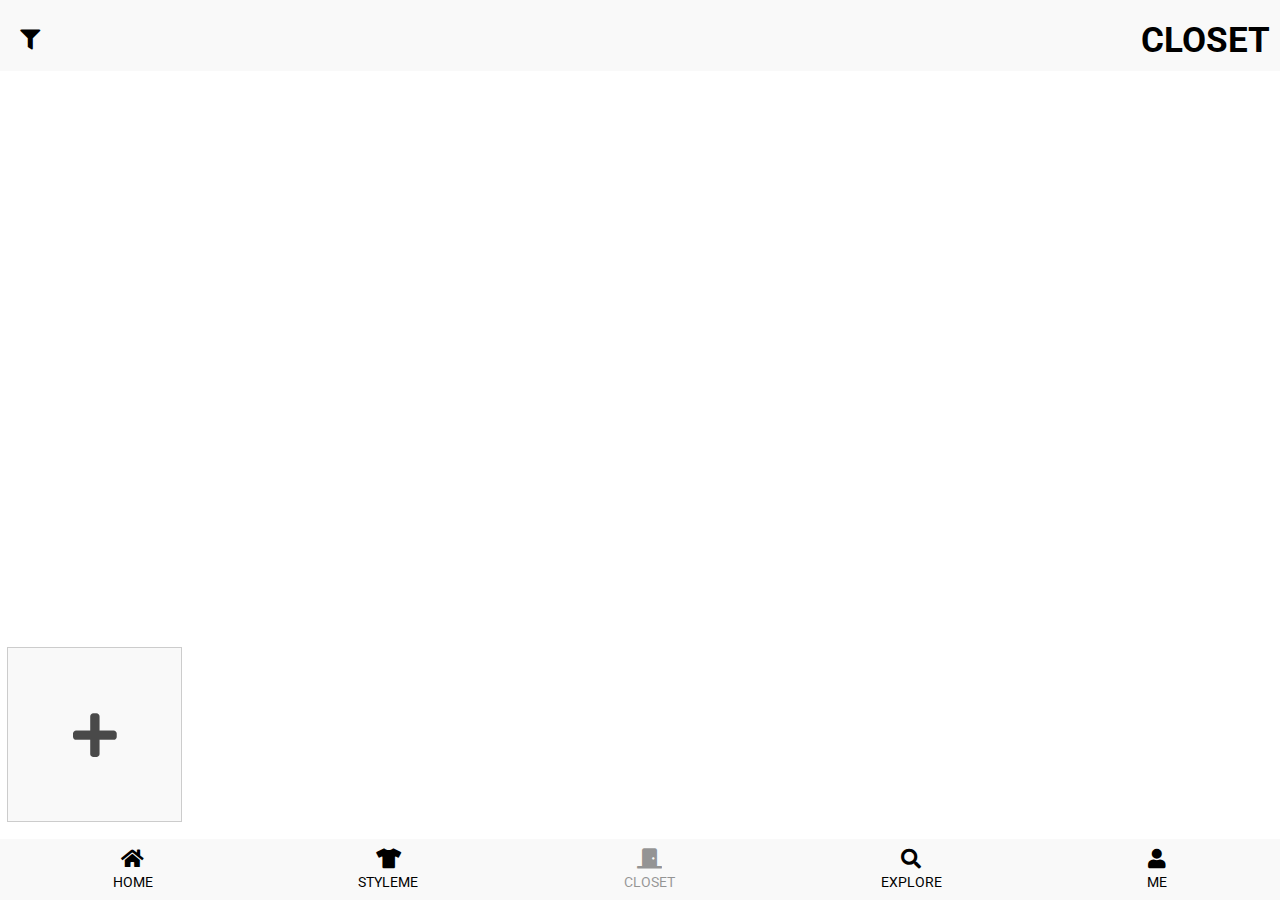
==== commit b2e2914c: "resolving conflicts" ====
--- a/index.html
+++ b/index.html
@@ -10,61 +10,204 @@
     
     <title>Sweather Closet Page</title>
 </head>
-<body>
-    <!--<div id = "splash">
-        <img src ="" alt ="" class="logo"/>
-    </div>-->
+<body onload="initialLoading()">
 
     <!-- wrap around everything except footer b/c we want footer to be sticky-->
     <div class = "content">
         <header class="app-header">
             <div class="container">
+                <div class="toggle-btn" onClick="openNav()">
+                    <i class="fas fa-filter"></i>
+                </div>
                 <h1>CLOSET</h1>
-                <input type="text" id="search" placeholder="Search for clothing...">
-                <h3>FILTER</h3>
+                
+                
             </div>
         </header>
     </div>
-
-    <div class="grid container">
-        <div class="add-panel">
-            <a href="https://www.google.com">
-                <i class="fas fa-plus"></i>
-            </a>
+    
+    <div id="filter-bar">
+        <ul>
+            <div class = "filter-content">
+                <header class="filter-header">
+                    <div class="filter-container">
+                        <h2>FILTER</h2>
+                    </div>
+                </header>
+            </div>
+
+            <a href="javascript:void(0)" class="closebtn" onclick="closeNav()">&times;</a>
+            <br>
+            <div class="criteria-block">
+                <h3>CATEGORIES</h3>
+                <div>
+                    <input type="checkbox" onclick="selectCategories()" class="category" id="tops" name="category" value="tops">
+                    <label for="tops">Tops</label>
+                </div>
+            
+                <div>
+                    <input type="checkbox" onclick="selectCategories()" class="category" id="pants" name="category" value="pants">
+                    <label for="pants">Pants</label>
+                </div>
+            
+                <div>
+                    <input type="checkbox" onclick="selectCategories()" class="category" id="shorts" name="category" value="shorts">
+                    <label for="shorts">Shorts</label>
+                </div>
+            
+                <div>
+                    <input type="checkbox" onclick="selectCategories()" class="category" id="outerwear" name="category" value="outerwear">
+                    <label for="outerwear">Outerwear</label>
+                </div>
+            
+                <div>
+                    <input type="checkbox" onclick="selectCategories()" class="category" id="sweaters" name="category" value="sweaters">
+                    <label for="sweaters">Sweaters</label>
+                </div>
+            
+                <div>
+                    <input type="checkbox" onclick="selectCategories()" class="category" id="hoodies" name="category" value="hoodies">
+                    <label for="hoodies">Hoodies</label>
+                </div>
+            
+                <div>
+                    <input type="checkbox" onclick="selectCategories()" class="category" id="shoes" name="category" value="shoes">
+                    <label for="shoes">Shoes</label>
+                </div>
+            
+                <div>
+                    <input type="checkbox" onclick="selectCategories()" class="category" id="bags" name="category" value="bags">
+                    <label for="bags">Bags</label>
+                </div>
+            
+                <div>
+                    <input type="checkbox" onclick="selectCategories()" class="category" id="dresses" name="category" value="dresses">
+                    <label for="dresses">Dresses</label>
+                </div>
+            
+                <div>
+                    <input type="checkbox" onclick="selectCategories()" class="category" id="skirts" name="category" value="skirts">
+                    <label for="skirts">Skirts</label>
+                </div>
+            
+                <div>
+                    <input type="checkbox" onclick="selectCategories()" class="category" id="accessories" name="category" value="accessories">
+                    <label for="accessories">Accessories</label>
+                </div>
+            </div>
+        
+            <br>
+            <hr>
+        
+            <br>
+            <div class="criteria-block">
+                <h3>COLORS</h3>
+                <div>
+                    <input type="checkbox" onclick="selectColors()" class="color" id="black" name="color" value="black">
+                    <label for="black">Black</label>
+                </div>
+            
+                <div>
+                    <input type="checkbox" onclick="selectColors()" class="color" id="white" name="color" value="white">
+                    <label for="white">White</label>
+                </div>
+            
+                <div>
+                    <input type="checkbox" onclick="selectColors()" class="color" id="grey" name="color" value="grey">
+                    <label for="grey">Grey</label>
+                </div>
+            
+                <div>
+                    <input type="checkbox" onclick="selectColors()" class="color" id="blue" name="color" value="blue">
+                    <label for="blue">Blue</label>
+                </div>
+            
+                <div>
+                    <input type="checkbox" onclick="selectColors()" class="color" id="red" name="color" value="red">
+                    <label for="red">Red</label>
+                </div>
+            
+                <div>
+                    <input type="checkbox" onclick="selectColors()" class="color" id="pink" name="color" value="pink">
+                    <label for="pink">Pink</label>
+                </div>
+            
+                <div>
+                    <input type="checkbox" onclick="selectColors()" class="color" id="purple" name="color" value="purple">
+                    <label for="purple">Purple</label>
+                </div>
+            
+                <div>
+                    <input type="checkbox" onclick="selectColors()" class="color" id="green" name="color" value="green">
+                    <label for="green">Green</label>
+                </div>
+            
+                <div>
+                    <input type="checkbox" onclick="selectColors()" class="color" id="yellow" name="color" value="yellow">
+                    <label for="yellow">Yellow</label>
+                </div>
+            
+                <div>
+                    <input type="checkbox" onclick="selectColors()" class="color" id="orange" name="color" value="orange">
+                    <label for="orange">Orange</label>
+                </div>
+            
+                <div>
+                    <input type="checkbox" onclick="selectColors()" class="color" id="brown" name="color" value="brown">
+                    <label for="brown">Brown</label>
+                </div>
+            </div>
+            <br>
+            <hr>
+        
+            <br>
+
+            <div class="criteria-block">
+                <h3>SEASONS</h3>
+                <div>
+                    <input type="checkbox" onclick="selectSeasons()" class="season" id="fall" name="season" value="fall">
+                    <label for="fall">Fall</label>
+                </div>
+            
+                <div>
+                    <input type="checkbox" onclick="selectSeasons()" class="season" id="winter" name="season" value="winter">
+                    <label for="winter">Winter</label>
+                </div>
+            
+                <div>
+                    <input type="checkbox" onclick="selectSeasons()" class="season" id="spring" name="season" value="spring">
+                    <label for="spring">Spring</label>
+                </div>
+            
+                <div>
+                    <input type="checkbox" onclick="selectSeasons()" class="season" id="summer" name="season" value="summer">
+                    <label for="summer">Summer</label>
+                </div>
+            </div>
+        </ul>
+
+        <div class="filter-btns">
+            <div id="reset-btn">
+                <button type="button" onclick="resetFilter()">
+                    RESET
+                </button>
+            </div>
+            <div id="apply-btn" >
+                <button type="button" onclick="applyFilter()">
+                    APPLY
+                </button>
+            </div>
         </div>
-
-        <div class="item">
-            <img src="img/adidassweater.jpg" alt="bluesweatertop"/>
+    </div>
+
+    <div id="grid">
+        <div id="wrapper">
+            <div class="add-panel">
+                <a href="https://www.google.com">
+                    <i class="fas fa-plus"></i>
+                </a>
+            </div>
         </div>
-
-        <div class="item">
-            <img src="img/adidasshoes.jpg" alt="whiteshoessneakers"/>
-        </div>
-
-        <div class="item">
-            <img src="img/topmancardigan.jpg" alt="greencardigan"/>
-        </div>
-
-        <div class="item">
-            <img src="img/nikepants.jpg" alt="blackpantsbottom"/>
-        </div>
-
-        <div class="item">
-            <img src="img/jeans.jpg" alt="bluejeanspantsbottom"/>
-        </div>
-
-        <div class="item">
-            <img src="img/beanie.jpg" alt="yellowbeaniehat"/>
-        </div>
-
-        <div class="item">
-            <img src="img/northfacehooie.jpg" alt="bluehoodietop"/>
-        </div>
-
-        <div class="item">
-            <img src="img/patagoniaparka.jpg" alt="blackparkacoattopjacket"/>
-        </div>
-
     </div>
 
     <div class="app-footer">
@@ -92,14 +235,10 @@
             <li>
                 <i class="fas fa-user"></i>
                 <p>ME</p>
-            </li>
-
-
-            
-            
+            </li>           
         </ul>
     </div>
 
-    <script src="script.js"></script>
+    <script src="filter.js"></script>
 </body>
 </html>--- a/style.css
+++ b/style.css
@@ -28,62 +28,164 @@
     width:100%;
     margin: 0 auto; /* 0 top and bottom, auto left and right*/
     padding:10px;
+    display:flex;
+    flex-direction: row;
+    align-items: center;
+    justify-content: space-between;
     /*overflow: none;*/
 }
 
+.container .toggle-btn{
+    margin-top:10px;
+    margin-left:10px;
+}
+
+.container .toggle-btn i {
+    font-size:20px;
+}
+
+.container h1{
+    margin-top:10px;
+    font-size:35px;
+}
 
 .app-header{
     background-color: var(--primary-color);
-    padding-bottom: 20px;
-    
-    /*box-shadow: 2px 2px 8px #d3d3d3;*/
-}
-.app-header .container { /* want elements inside container to be flex */
+}
+
+.filter-header{
+    background-color: var(--primary-color);
+}
+
+#filter-bar{
+    height: 100%;
+    width: 0px;
+    position: fixed;
+    z-index: 1;
+    top: 0;
+    left: 0;
+    background-color: white;
+    overflow-x: hidden;
+    transition: 0.5s;
+    box-shadow: 3px 2px 2px #ccc;
+
+}
+
+#filter-bar.active{
+    left:0px;
+}
+
+.filter-header{
+    height:40px;
+}
+
+.filter-header .filter-container h2{
+    padding:5px 0 0 5px;
+    margin-left: 5px;
+}
+
+#filter-bar .toggle-btn .fa-filter{
+    font-size:20px;
+}
+
+#filter-bar .closebtn {
+    text-decoration: none;
+    font-size: 25px;
+    color: #818181;
+    display: block;
+    position: absolute;
+    top: 0;
+    right: 10px;
+    margin-bottom:15px;
+    font-size: 36px;
+    margin-left: 50px;
+  }
+
+#filter-bar .criteria-block{
+    margin-left:10px;
+}
+
+#filter-bar .criteria-block h3{ 
+    margin-bottom:3px;
+}
+
+#filter-bar .criteria-block div{
+    margin-bottom: 1.5px;
+}
+
+#filter-bar .filter-btns{ 
     display:flex;
     flex-direction: row;
     align-items: center;
-    justify-content: space-between;
-}
-
-.grid{
+    justify-content: space-evenly;
+    background-color:var(--primary-color);
+    height: 50px;
+    margin-top: 15px;
+    
+    
+}
+#filter-bar .filter-btns #reset-btn button{
+    padding:3px 15px 3px 15px;
+    font-family: 'Roboto', sans-serif;
+    font-size:15px;
+    color:white;
+    background-color: #818181;
+}
+
+#filter-bar .filter-btns #apply-btn button{
+    padding:3px 15px 3px 15px;
+    font-family: 'Roboto', sans-serif;
+    font-size:15px;
+    background-color: white;
+}
+
+#grid{
     display:grid;
     grid-template-columns: repeat(2, 1fr); /*repeating twice 1fr, creating two columns*/
-    grid-gap: 10px;
-    height:100%;
+    /*height:100vh;*/
+    grid-gap: 3px;
     overflow:auto;
-}
-
-.grid .item{
+    margin-left:7px;
+    padding-top:10px;  
+    
+}
+
+#wrapper{
+    display:flex;
+    align-items: flex-end;
+}
+
+
+#grid .item{
+    border: 1px #ccc solid;
+    width:175px;
+    height:175px;
+    margin-bottom:7px;
+    box-shadow: 1px 2px 2px #ccc; /*2px blur*/
+}
+
+#grid .add-panel{
     display: flex;
     flex-direction: column;
     border: 1px #ccc solid;
-    padding:5px;
-    box-shadow: 1px 1px 2px #ccc; /*2px blur*/
-    width: 250px;
-    height: 250px;
-}
-
-.grid .add-panel{
-    display: flex;
-    flex-direction: column;
-    border: 1px #ccc solid;
-    padding:5px;
+    /*padding:1px;*/
+    width:175px;
+    height:175px;
+    margin-bottom:7px;
     background-color: var(--primary-color);
     justify-content: center;
     align-items: center;
-    width: 250px;
-    height: 250px;
-}
-
-.grid .add-panel i{
+}
+
+#grid .add-panel i{
     color:black;
     opacity:0.7;
     font-size: 50px;
 }
 
-.grid .item img{
-    width:100%;
-    height:100%;
+#grid .item img{
+    width:170px;
+    height:170px;
 }
 
 .app-footer{
@@ -123,5 +225,4 @@
 
 .hide{
     display:none;
-}
-
+}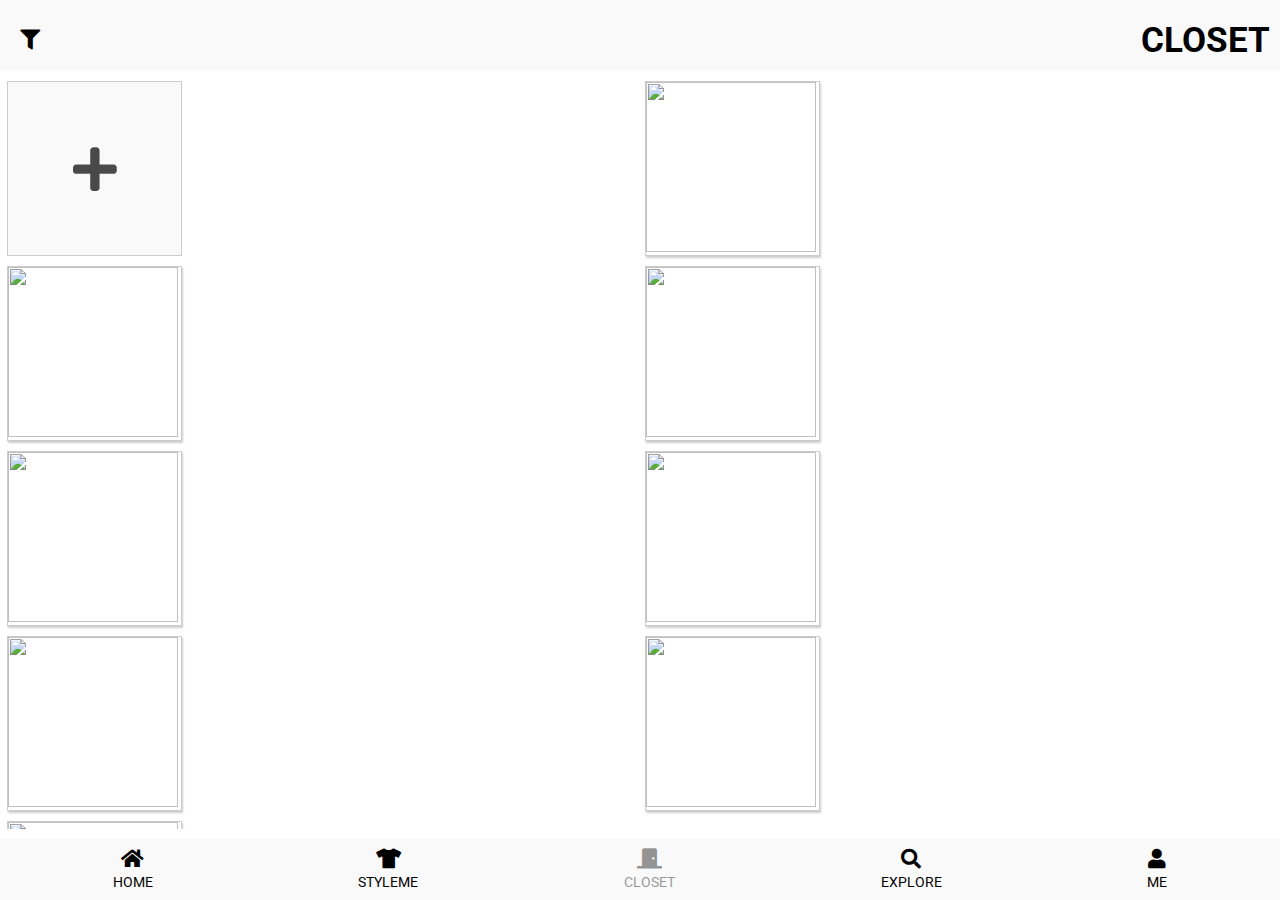
==== commit 5360e029: "Add files via upload" ====
--- a/index.html
+++ b/index.html
@@ -11,6 +11,9 @@
     <title>Sweather Closet Page</title>
 </head>
 <body onload="initialLoading()">
+    <!--<div id = "splash">
+        <img src ="" alt ="" class="logo"/>
+    </div>-->
 
     <!-- wrap around everything except footer b/c we want footer to be sticky-->
     <div class = "content">
@@ -207,6 +210,38 @@
                     <i class="fas fa-plus"></i>
                 </a>
             </div>
+<!---
+        <div class="item">
+            <img src="img/adidassweater.jpg" alt="bluesweaters"/>
+        </div>
+
+        <div class="item">
+            <img src="img/adidasshoes.jpg" alt="whiteshoes"/>
+        </div>
+
+        <div class="item">
+            <img src="img/topmancardigan.jpg" alt="greentops"/>
+        </div>
+
+        <div class="item">
+            <img src="img/nikepants.jpg" alt="blackpants"/>
+        </div>
+
+        <div class="item">
+            <img src="img/jeans.jpg" alt=""/>
+        </div>
+
+        <div class="item">
+            <img src="img/beanie.jpg" alt=""/>
+        </div>
+
+        <div class="item">
+            <img src="img/northfacehooie.jpg" alt=""/>
+        </div>
+
+        <div class="item">
+            <img src="img/patagoniaparka.jpg" alt=""/>
+        </div>-->
         </div>
     </div>
 
--- a/style.css
+++ b/style.css
@@ -51,13 +51,30 @@
 
 .app-header{
     background-color: var(--primary-color);
-}
+    
+    /*box-shadow: 2px 2px 8px #d3d3d3;*/
+}
+/*.app-header .container {*/ /* want elements inside container to be flex */
+    /*display:flex;
+    flex-direction: row;
+    align-items: center;
+    justify-content: space-around;
+}*/
+
+
 
 .filter-header{
     background-color: var(--primary-color);
 }
 
 #filter-bar{
+    /*
+    position:fixed;
+    width:200px;
+    height:100%;
+    background-color: silver;
+    overflow:auto;
+    left:-200px;*/
     height: 100%;
     width: 0px;
     position: fixed;
@@ -68,7 +85,7 @@
     overflow-x: hidden;
     transition: 0.5s;
     box-shadow: 3px 2px 2px #ccc;
-
+    /*padding-top: 60px;*/
 }
 
 #filter-bar.active{
@@ -168,7 +185,6 @@
     display: flex;
     flex-direction: column;
     border: 1px #ccc solid;
-    /*padding:1px;*/
     width:175px;
     height:175px;
     margin-bottom:7px;
@@ -225,4 +241,5 @@
 
 .hide{
     display:none;
-}+}
+
